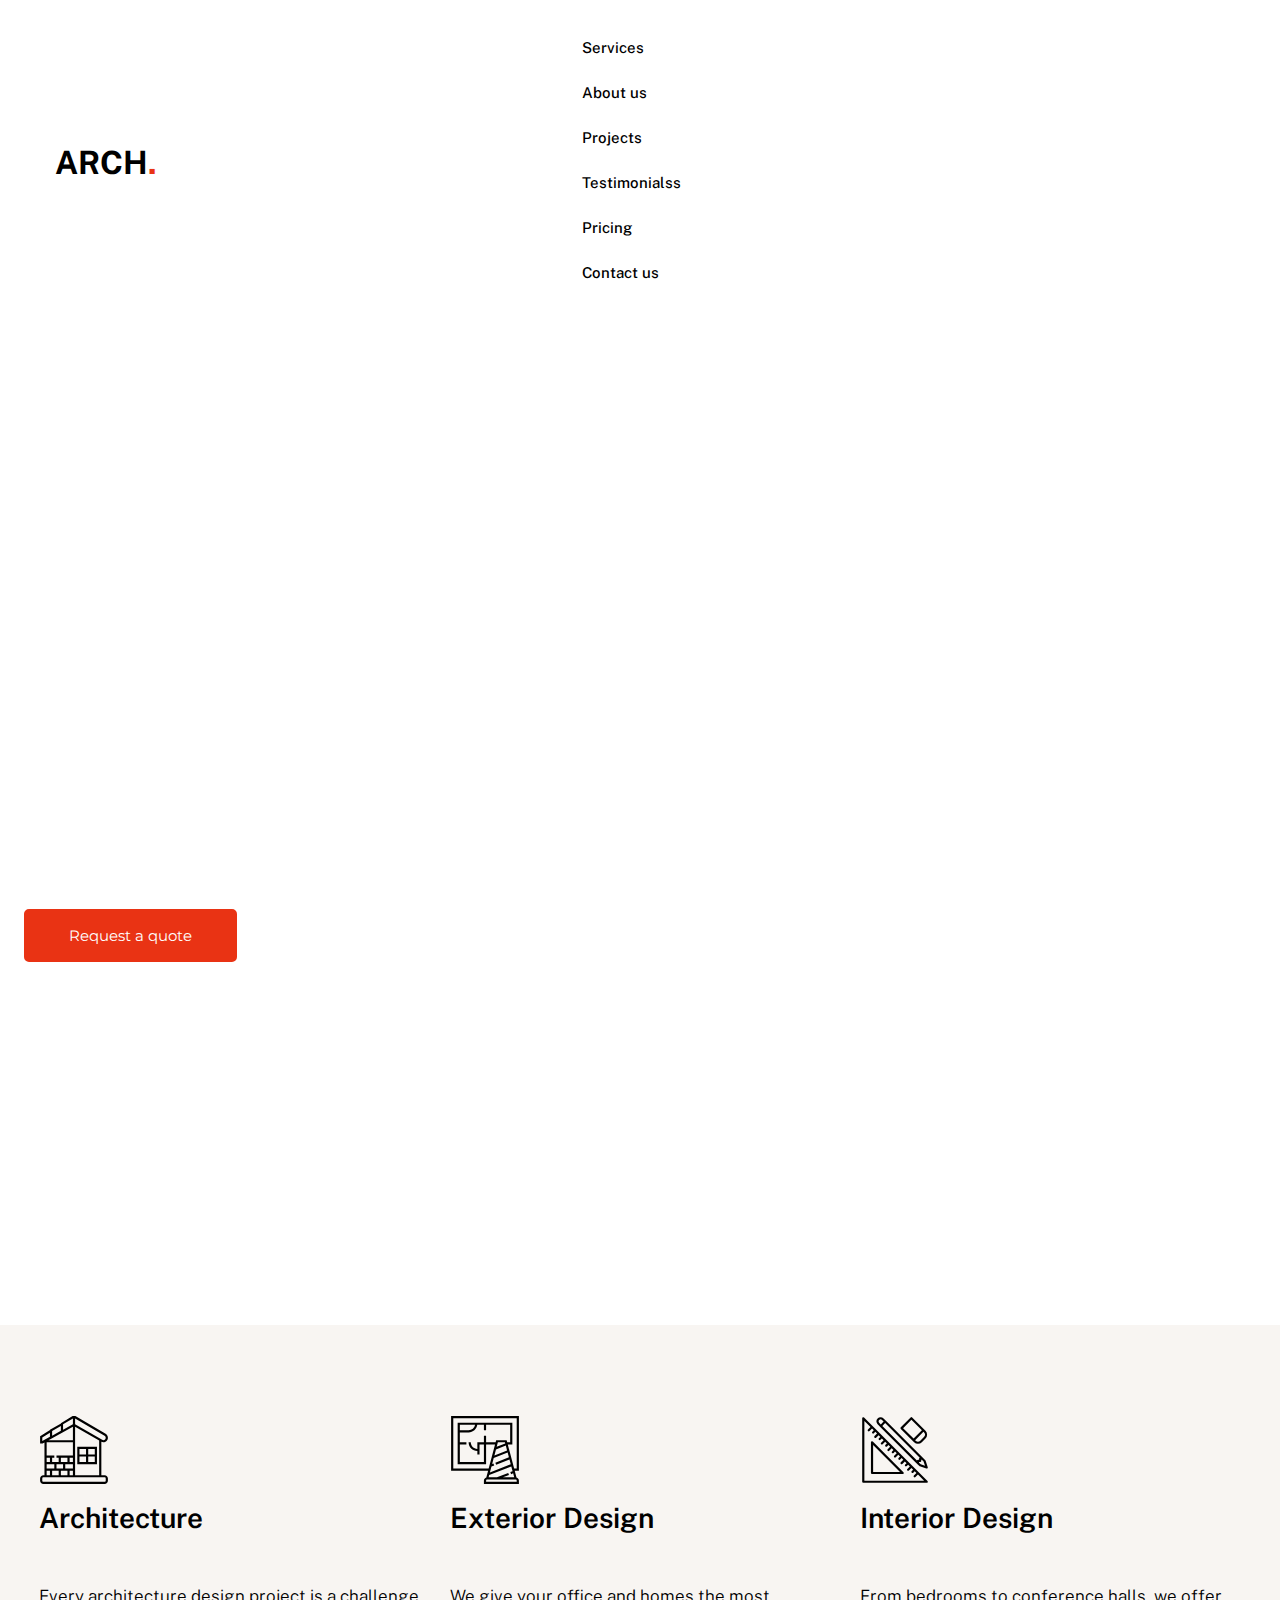
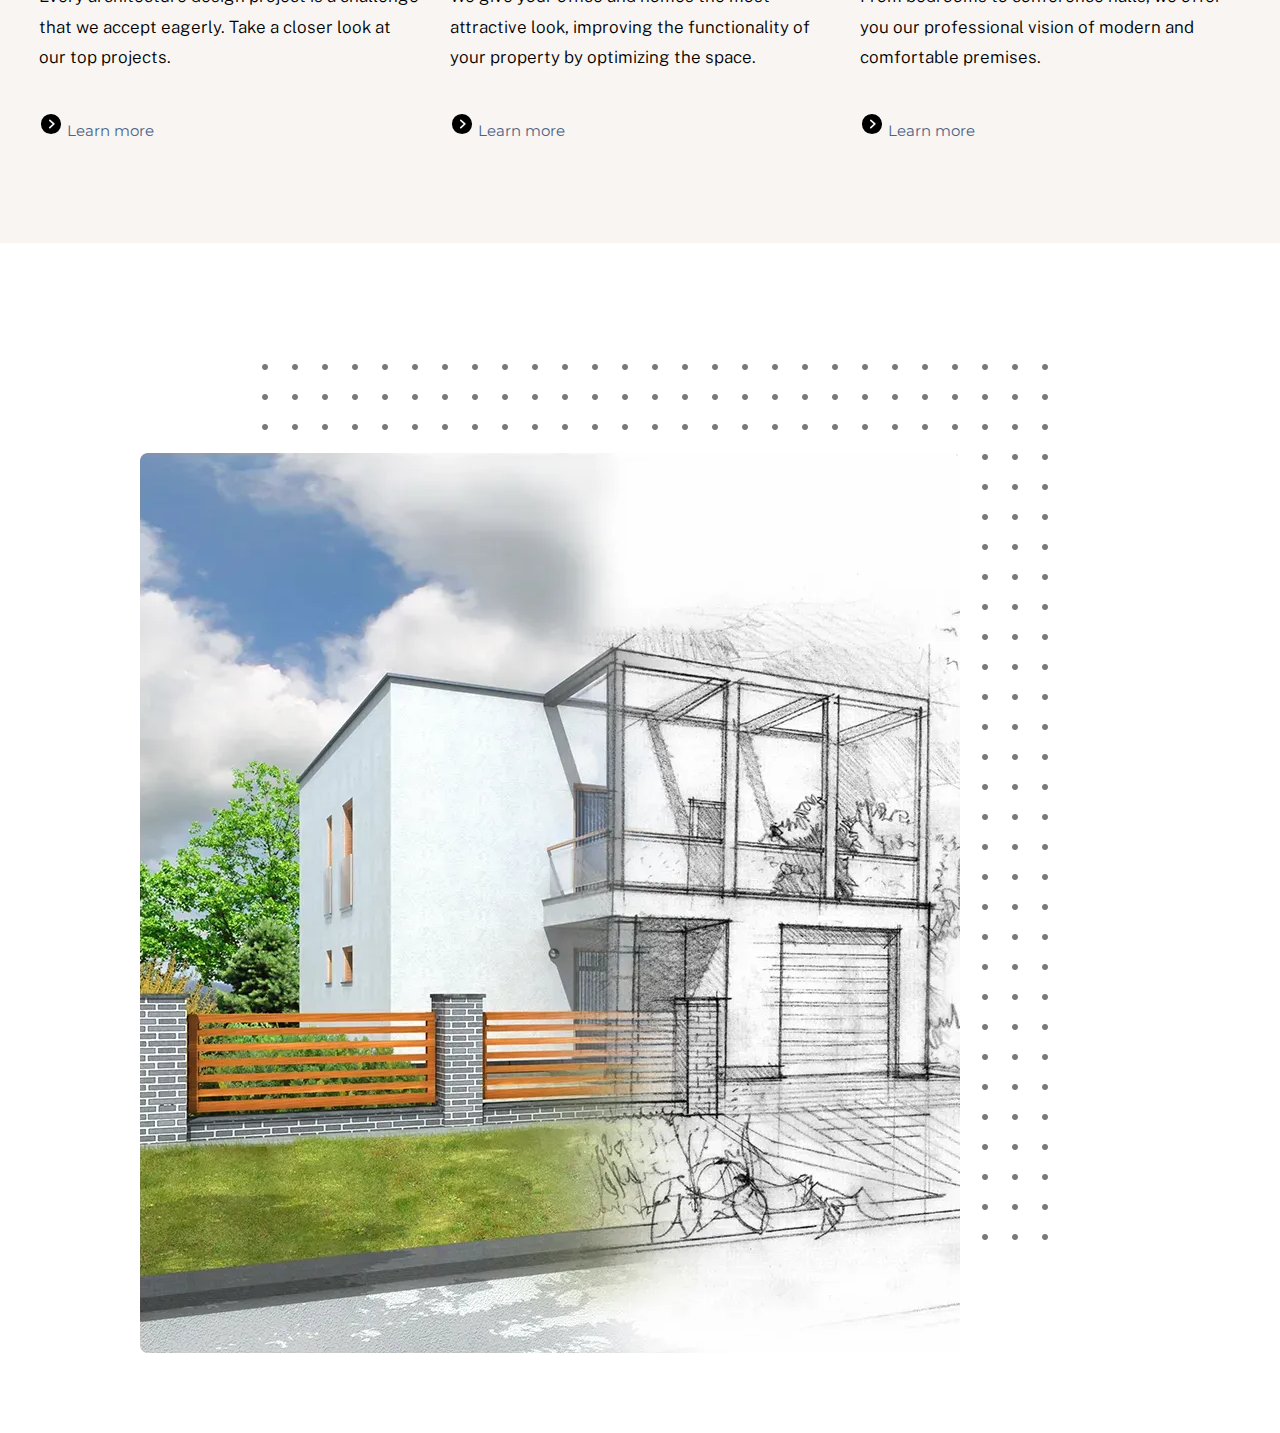
==== arch.html @ fcbd12ac "block whowe are - start" ====
<!DOCTYPE html>
<html lang="en">

<head>
    <meta charset="UTF-8">
    <meta http-equiv="X-UA-Compatible" content="IE=edge">
    <meta name="viewport" content="width=device-width, initial-scale=1.0">
    <title>Architect</title>
    <link rel="icon" type="image/png"
        href="//res2.weblium.site/res/5dcebb6eb2b1b00022337fd8/5dd2d5b74208ed00223f7896_optimized" sizes="16x16">


    <link href=" https://fonts.googleapis.com/css2?family=Public+Sans:ital,wght@0,400;0,700;1,400&display=swap"
        rel="stylesheet">

    <link href="https://fonts.googleapis.com/css2?family=Montserrat:wght@700&display=swap" rel="stylesheet">

    <link rel="stylesheet" href="section-after-banner.css">
    <link rel="stylesheet" href="arch.css">
    <link rel="stylesheet" href="banner-after-menu.css">
    <link rel="stylesheet" href="who-we-are.css">
</head>

<body class="visible">
    <header>
        <div class="block-logo">
            <div class="block-logo-inner">
                <div class="logo-flex">
                    <div class="sec-left-logo">
                        <div class="sec-left-inner">
                            <div class="logo-text-content">
                                <a href="#">
                                    <p>
                                        <span class="logo-text">ARCH</span><span class="red-dot">.</span>
                                    </p>
                                </a>
                            </div>
                        </div>
                    </div>
                    <div class="sec-center-logo">
                        <div class="sec-center-logo-inner">
                            <nav class="menu-header">
                                <ul class="menu-1">
                                    <li class="list-item">
                                        <span class="link-item">
                                            <a href="/#service">Services</a>
                                        </span>
                                    </li>
                                    <li class="list-item">
                                        <span class="link-item">
                                            <a href="/#about-us">About us</a>
                                        </span>
                                    </li>
                                    <li class="list-item">
                                        <span class="link-item">
                                            <a href="/#projects">Projects</a>
                                        </span>
                                    </li>
                                    <li class="list-item">
                                        <span class="link-item">
                                            <a href="/#testimonialss">Testimonialss</a>
                                        </span>
                                    </li>
                                    <li class="list-item">
                                        <span class="link-item">
                                            <a href="/#pricing">Pricing</a>
                                        </span>
                                    </li>
                                    <li class="list-item">
                                        <span class="link-item">
                                            <a href="/#contact us">Contact us</a>
                                        </span>
                                    </li>
                                </ul>
                            </nav>
                        </div>
                    </div>
                    <div class="sec-right-logo">
                        <div class="sec-right-logo-inner">
                            <div class="social-icons">
                                <!-- <a href="www.facebook.com"> -->
                                <img src="img/facebook-icon-red.svg" alt="facebook icon"></img>
                                <!-- </a> -->
                            </div>
                            <div class="social-icons">
                                <!-- <a href="www.instagram.com"> -->
                                <img src="img/instagram-icon-red.svg" alt="instagram icon"></img>
                                <!-- </a> -->
                            </div>
                            <div class="social-icons">
                                <!-- <a href="www.youtube.com"> -->
                                <img src="img/youtube-icon-red.svg" alt="youtube icon"></img>
                                <!-- </a> -->
                            </div>
                        </div>
                    </div>
                </div>
            </div>
        </div>
        <section class="banner-after-menu">
            <div class="cont-section-inner">
                <header class="banner-sec">
                    <div class="grid-banner">
                        <div class="grid-inner">
                            <div class="grid-banner-inner">
                                <div class="content-grid">
                                    <h2 class="info-text">
                                        <span class="text-block">Architecture, Interior & Exterior Design</span>
                                    </h2>
                                    <span class="info-text-subtitle">
                                        A dedicated team of designers and architects are here to implement your
                                        project.
                                    </span>
                                </div>
                            </div>
                            <div class="content-grid">
                                <div class="content-empty"></div>
                            </div>
                        </div>
                    </div>
                    <div class="button-banner">
                        <div class="grid-button-banner">
                            <div class="grid-inner-button">
                                <div class="grid-button-item">
                                    <div class="item-inner-button">
                                        <div class="item-group">
                                            <div class="btns-group-inner">
                                                <a href="#"><button class="button red-but">Request a quote</button></a>
                                                <a href="#"><button class="button tr-white-but">Learn more</button></a>
                                            </div>
                                        </div>
                                    </div>
                                </div>
                            </div>
                        </div>
                    </div>
                </header>
            </div>
        </section>
    </header>
    <!-- <main> -->
    <section class="cont-collection">
        <div class="cont-section-inner-collection">
            <div class="box-section">
                <div class="box-section-3-items">
                    <div class="collection-inner-block">
                        <div class="content-grid">
                            <div class="item-group">
                                <div class="icon-red-small">
                                    <img src="img/house-red.svg" alt="icon red house"></img>
                                </div>
                            </div>
                            <p class="titel-2">
                                <span class="box-title-2">
                                    <span class="text-title-2">
                                        Architecture
                                    </span>
                                </span>
                            </p>
                            <div class="box-red-line">
                                <div class="red-line">
                                </div>
                            </div>
                            <span class="box-subtitle-title-2">
                                <span class="text-subtitle-title-2"> Every architecture design project is a
                                    challenge
                                    that
                                    we accept eagerly. Take a
                                    closer look at our top projects.</span>
                            </span>
                            <div class="group-learn">
                                <div class="btn-group-inner">

                                    <a href="#"><button class="button learn"><span class="arrow"><img
                                                    src="img/arrow-icon-circle.svg"> </span>Learn more</button></a>
                                </div>
                            </div>
                        </div>
                    </div>

                    <div class="collection-inner-block">
                        <div class="content-grid">
                            <div class="item-group">
                                <div class="icon-red-small">
                                    <img src="img/plan.svg" alt="icon plan"></img>
                                </div>
                            </div>
                            <p class="titel-2">
                                <span class="box-title-2">
                                    <span class="text-title-2">
                                        Exterior Design
                                    </span>
                                </span>
                            </p>
                            <div class="box-red-line">
                                <div class="red-line">
                                </div>
                            </div>
                            <span class="box-subtitle-title-2">
                                <span class="text-subtitle-title-2"> We give your office and homes the most
                                    attractive look, improving the functionality of your property by optimizing the
                                    space. </span>
                            </span>
                            <div class="group-learn">
                                <div class="btn-group-inner">
                                    <a href="#"><button class="button learn"><span class="arrow"><img
                                                    src="img/arrow-icon-circle.svg"> </span>Learn more</button></a>
                                </div>
                            </div>
                        </div>
                    </div>

                    <div class="collection-inner-block-end">
                        <div class="content-grid">
                            <div class="item-group">
                                <div class="icon-red-small">
                                    <img src="img/ruler.svg" alt="icon ruler"></img>
                                </div>
                            </div>
                            <p class="titel-2">
                                <span class="box-title-2">
                                    <span class="text-title-2">
                                        Interior Design
                                    </span>
                                </span>
                            </p>
                            <div class="box-red-line">
                                <div class="red-line">
                                </div>
                            </div>
                            <span class="box-subtitle-title-2">
                                <span class="text-subtitle-title-2"> From bedrooms to conference halls, we offer you
                                    our professional vision of modern and comfortable premises. </span>
                            </span>
                            <div class="group-learn">
                                <div class="btn-group-inner">
                                    <a href="#"><button class="button learn"><span class="arrow"><img
                                                    src="img/arrow-icon-circle.svg"> </span>Learn more</button></a>
                                </div>
                            </div>
                        </div>
                    </div>
                </div>
            </div>
        </div>
    </section>
    <section class="who-we-are">
        <div class="section-who-inner">
            <div class="who-content">
                <div class="box-who">
                    <div class="box-who-inner">
                        <div class="item-who-top">
                            <div class="box-who-top">
                                <div class="picture-who">
                                    <img class="inner-pic-who" src="img/who-we.webp">
                                </div>
                            </div>
                        </div>
                        <div class="item-who-middle">

                        </div>
                
                    </div>
                </div>
            </div>
        </div>
    </section>

    <!-- </main> -->
    <footer>

    </footer>
</body>

</html>
---- section-after-banner.css ----
.cont-collection {
    background-color: rgb(248, 245, 242);
    display: block;
    /* font-weight: 300px;
    min-width: 320px; */
    padding: 90px 0;
    justify-content: center;
}

.cont-section-inner-collection {
    box-sizing:border-box;
    display: flex;
    flex-wrap: wrap;
    font-weight: 300;
    padding: 0 24px;
    width: 100%;
    justify-content: center;
}

.box-section {
    display: block;
}

.box-section-3-items {
    display: flex;
    flex-wrap: nowrap;
    justify-content: center;
    flex-direction: row;
}

@media (max-width:990px) {
    .box-section-3-items {
        display: flex;
        flex-wrap: wrap;
        justify-content: center;
    }

    .collection-inner-block-end {
        display: flex;
        flex-wrap: wrap;
        padding: 0 15px;
        margin-top: 30px;
        font-weight: 300;
        justify-content: center;
        position: relative;
        flex-basis: 50%;
        max-width: 50%;
    }
    .collection-inner-block {
        display: flex;
        padding: 0 15px;
        font-weight: 300;
        justify-content: center;
        position: relative;
        flex-basis: 50%;
        max-width: 50%;
    }
}

.collection-inner-block-end {
    display: flex;
    flex-wrap: wrap;
    padding: 0 15px;
    font-weight: 300;
    justify-content: center;
    position: relative;
    flex-basis: 50%;
    max-width: 50%;
}

.collection-inner-block {
    display: flex;
    padding: 0 15px;
    font-weight: 300;
    justify-content: left;
    position: relative;
    flex-basis: 50%;
    max-width: 50%;
}

.grid-collection {
    display: flex;
    flex-wrap: wrap;
    font-weight: 300;
    justify-content: center;
    margin: 0 -15px;
}

/* .grid-collection-inner {
    display: flex;
    flex-basis: 100%;
    margin: 0 15px;
    text-align: left;
    justify-content: center;
} */

.icon-red-small img {
    height: 70px;
    width: 70px;
}

.titel-2 p {
    display: block;
    font-family: Public Sans, sans-serif;
    font-size: 28px;
    font-stretch: 100%;
    font-weight: 600;
    margin-top: 20px;
    text-align: left;
}

span.box-title-2 {
    display: block;
    font-size: 28px;
    font-stretch: 100%;
    /* font-weight: 600; */
    text-align: left;
    color: #000;
}

span.text-title-2 {
    font-family: Public Sans, sans-serif;
    font-size: 28px;
    font-stretch: 100%;
    font-weight: 600;
    text-align: left;
    color: #000;
}

.box-red-line {
    display: flex;
    font-size: 17px;
    justify-content: flex-start;
    padding: 15px 0;
    text-align: left;
}

.red-line {
    content: "";
    color: #e93314;
    display: block;
    font-weight: 300;
    height: 2px;
    width: 16%;
    text-align: left;
}

span.box-subtitle-title-2 p {
    display: block;
    font-weight: thin;
}

span.text-subtitle-title-2 {
    color: #000;
    font-family: Public Sans, sans-serif;
    font-size: 17px;
    font-stretch: 100%;
    font-weight: thin;
    letter-spacing: normal;
    text-align: left;
    line-height: 30.6px;
}

/* .item-inner-btn-learn {
    display: flex;
    flex-basis: 100%;
    flex-direction: column;
    text-align: left;
} */

.group-learn {
    display: flex;
    justify-content: flex-start;
    text-align: left;
    margin-top: 26.25px;
}

.btns-group-inner {
    display: block;
    margin: -10px;
    text-align: left;
    font-weight: 300;
    margin: -10px;
    align-items: left;
}

.button {
    color: #fff;
    cursor: pointer;
    display: inline-block;
    font-family: Montserrat, sans-serif;
    font-size: 15.4px;
    font-stretch: 100%;
    margin: 10px;
    padding: 14px 43px;
    text-align: center;
    height: 53.6px;
    border: 2px solid #fff;
    border-radius: 5px;
    /* outline: none; */
}

button.learn {
    background-color: transparent;
    text-align: center;
    color: #4c6386;
    margin: 0;
    border: 0;
    padding: 0;
}

span.arrow img {
    color: #4c6386;
    height: 24px;
    width: 24px;
}
---- arch.css ----
body{
    display: block;
    margin: 0px;
    line-height: 1;
}
.block-logo-inner {
    box-sizing: border-box;
    display: block;
    font-size: 16px;
    font-weight: normal;
    max-width: 1200px;
    padding: 30px 40px;
    position: relative;
}

.logo-flex {
    box-sizing: border-box;
    display: flex;
    font-size: 16px;
    font-weight: normal;
    flex-direction: row;
    padding: 0 -15px;
    justify-content: space-between;
}

.sec-left-logo {
    box-sizing: border-box;
    display: flex;
    font-size: 16px;
    margin: 0 15px;
}

.sec-left-inner {
    box-sizing: border-box;
    align-items: center;
    display: flex;
    flex-wrap: wrap;
    justify-content: flex-start;
    margin: -5px -10px 0;
}

.logo-text-content {
    display: flex;
    flex-direction: column;
    justify-content: flex-start;
    margin: 5px 10px 0;
}

.logo-text-content a {
    text-decoration: none;
}

span.logo-text {
    color: black;
    text-decoration: none;
    font-family: "Public Sans", sans-serif;
    font-size: 32px;
    font-weight: bold;
}

span.red-dot {
    color: #e93314;
    font-family: "Public Sans", sans-serif;
    font-size: 32px;
    font-weight: bold;
}

.sec-center-logo {
    box-sizing: border-box;
    align-items: center;
    display: flex;
    flex-wrap: wrap;
    justify-content: flex-start;
    margin: -5px -10px 0;
}

.sec-center-logo-inner {
    align-items: center;
    display: flex;
    flex-wrap: wrap;
    font-size: 16px;
    font-weight: normal;
    justify-content: center;
    margin: -5px -10px 0;

}

.menu-header {
    box-sizing: border-box;
    display: flex;
    margin: 5px 10px 0;
    position: relative;
    font-stretch: 100%;
}

ul {
    list-style-type: none;
    margin-block-start: 0;
    margin-block-end: 0;
    margin-inline-start: 0px;
    margin-inline-end: 0px;
    padding-inline-start: 0px;
}

.menu-1 ul {
    align-items: flex-start;
    display: flex;
    flex-direction: row;
    flex-wrap: wrap;
    justify-content: flex-start;
    margin: -15px -20px;
    position: static;
    font-stretch: 100%;

}

.list-item li {
    align-items: center;
    box-sizing: border-box;
    display: list-item;
    font-family: "Public Sans", sans-serif;
    font-size: 15px;
    font-stretch: 100%;
    font-weight: 300;
    margin: 15px 20px;
    position: relative;
    text-align: left;
}

span.link-item {
    color: black;
    display: flex;
    font-family: "Public Sans", sans-serif;
    font-size: 15px;
    font-stretch: 100%;
    font-weight: 300;
    justify-content: flex-start;
    padding: 15px 20px;
    position: relative;
    text-align: left;
}

.list-item a {
    color: #000;
    cursor: pointer;
    /* display: block; */
    font-family: "Public Sans", sans-serif;
    font-size: 15px;
    font-stretch: 100%;
    font-weight: 500;
    justify-content: flex-start;
    max-width: 100%;
    text-align: left;
    text-decoration: none;
}

.sec-right-logo {
    box-sizing: border-box;
    display: flex;
    font-weight: normal;
    margin: 0 15px;
}

.sec-right-logo-inner {
    align-items: center;
    display: flex;
    flex-wrap: wrap;
    justify-content: flex-end;
    margin: -5px -10px 0;
}

.social-icons{
    display: flex;
    margin:  5px 10px 0;
    font-weight: normal;
}
img.social-icons{
    height: 25px;
    width: 25px;
}
---- banner-after-menu.css ----
.banner-after-menu {
    box-sizing: border-box;
    display: flex;
    font-family: "Public Sans", sans-serif;
    font-size: 17px;
    font-weight: 300;
    padding: 250px 0;
    /* background-position: 0 0;
    background-repeat: no-repeat;
    background-size: 100% auto; */
    background-image: url("//res2.weblium.site/res/5dcebb6eb2b1b00022337fd8/5dd28d0a4208ed00223e2b67_optimized_1920.webp");
    /* linear-gradient( top,rgba(0, 0, 0,0.5), rgba(0, 0, 0, 0.5)) */
}

.cont-section-inner {
    box-sizing: border-box;
    display: block;
    font-weight: 300;
    max-width: 1200px;
    /* margin: 0 15px; !!! */
    padding: 0 24px;
    height: 500px;
    width: 100%;
}

.banner-sec {
    display: block;
    font-weight: 300;
}

.grid-banner {
    display: flex;
}

.grid-inner {
    display: flex;
    flex-wrap: wrap;
    margin: 0 -15px;
}

.grid-banner-inner {
    display: flex;
    flex-basis: 75%;
    max-width: 75%;
    margin: 0 15px;
}

.content-grid {
    display: flex;
    flex-basis: 100%;
    flex-direction: column;
    justify-content: flex-start;
    max-width: 100%;
    text-align: left;
}

.info-text h2 {
    box-sizing: border-box;
    display: block;
    position: relative;
    text-align: left;
    font-size: 75px;
}

span.text-block {
    color: #fff;
    display: block;
    font-family: "Public Sans", sans-serif;
    font-size: 90px;
    letter-spacing: -1.5px;
    line-height: 99px;
    font-weight: normal;
    position: relative;
    text-align: left;
}

span.info-text-subtitle {
    margin-top: 15px;
    color: #fff;
    display: block;
    font-family: Public Sans, sans-serif;
    font-weight: normal;
    font-size: 19px;
    text-align: left;
    line-height: 28.5px;
}

.grid-empty {
    display: flex;
    flex-basis: 25%;
    max-width: 25%;
    margin: 0 15px;
}

.button-banner {
    display: block;
    font-weight: 300;
    margin-top: 50px;
}

.grid-button-banner {
    display: flex;
    font-weight: 300;
    justify-content: left;
}

.grid-inner-button {
    display: flex;
    flex-wrap: wrap;
    font-weight: 300;
    margin: 0 -15px;

}

.grid-button-item {
    display: flex;
    padding: 0 15px;
}

.item-inner-button {
    display: flex;
    flex-basis: 100%;
    flex-direction: column;
    text-align: left;
}

.item-group {
    display: flex;
    justify-content: flex-start;
    text-align: left;
}

.btns-group-inner {
    display: block;
    margin: -10px;
    text-align: left;
    font-weight: 300;
    margin: -10px;
    align-items: left;
}

.button {
    color: #fff;
    cursor: pointer;
    display: inline-block;
    font-family: Montserrat, sans-serif;
    font-size: 15.4px;
    font-stretch: 100%;
    margin: 10px;
    padding: 14px 43px;
    text-align: center;
    height: 53.6px;
    border: 2px solid #fff;
    border-radius: 5px;
    /* outline: none; */
}

button.red-but {
    background-color: #e93314;
    border-color: #e93314;
}

.tr-white-but {
    background-color: transparent;
}
---- who-we-are.css ----
.who-we-are {
    box-sizing: border-box;
    display: block;
    padding: 90px 0 50px;
    height: auto;
}

.section-who-inner {
    box-sizing: border-box;
    display: block;
    font-weight: 300;
    max-width: 1200px;
    padding: 0 24px;
}

.who-content {
    box-sizing: border-box;
    display: block;
    font-weight: 300;
}

.box-who {
    box-sizing: border-box;
    display: flex;
    justify-content: center;
}

.box-who-inner {
    display: flex;
    flex-wrap: wrap;
    line-height: 30.6px;
    margin: 0 -15px;
}

.item-who-top {
    box-sizing: border-box;
    display: flex;
    flex-basis: 100%;
    padding: 0 15px;
}

.box-who-top {
    display: flex;
    flex-basis: 100%;
    flex-direction: column;
    justify-content: flex-start;
    max-width: 100%;
    text-align: left;
}

.picture-who {
    border-bottom-left-radius: 5px;
    border-bottom-right-radius: 5px;
    border-top-left-radius: 5px;
    border-top-right-radius: 5px;
    box-sizing: border-box;
    display: block;
    text-align: left;
}

.inner-pic-who img {
object-fit: cover;
background-color: transparent;
}
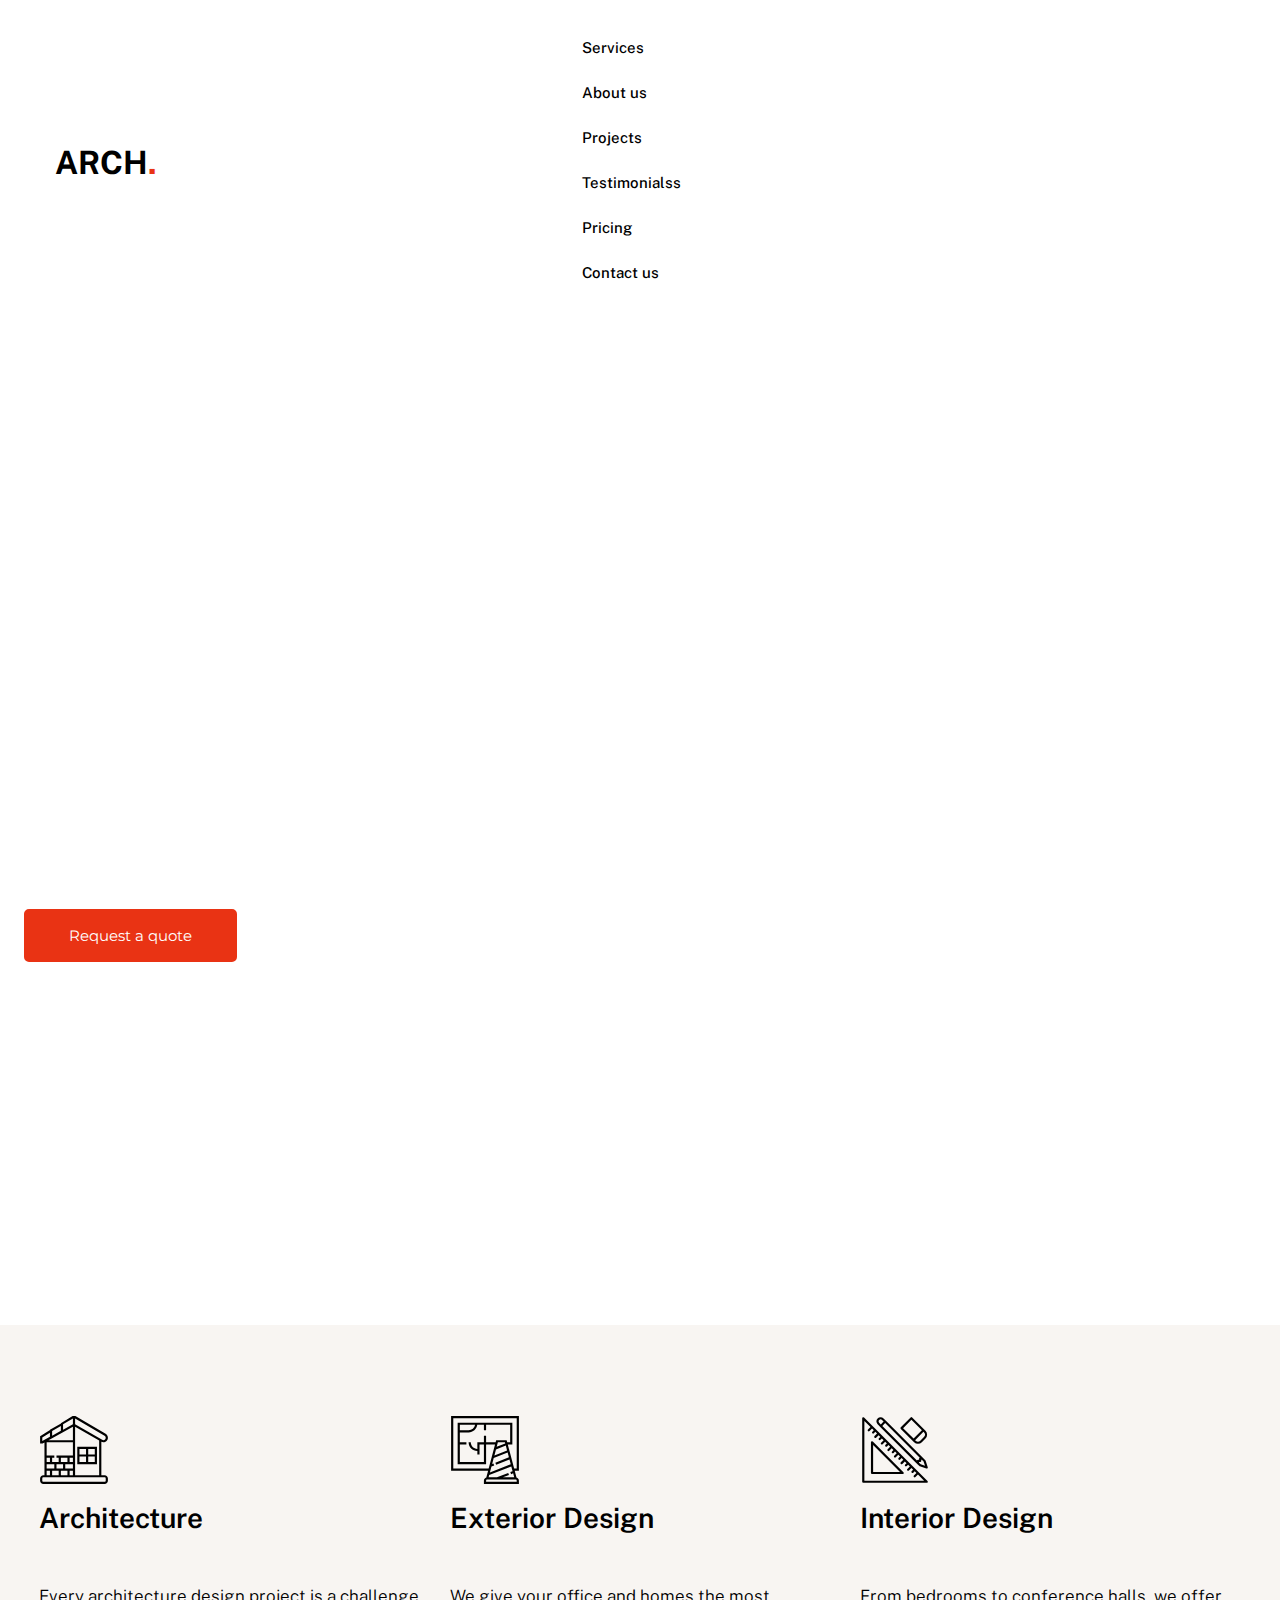
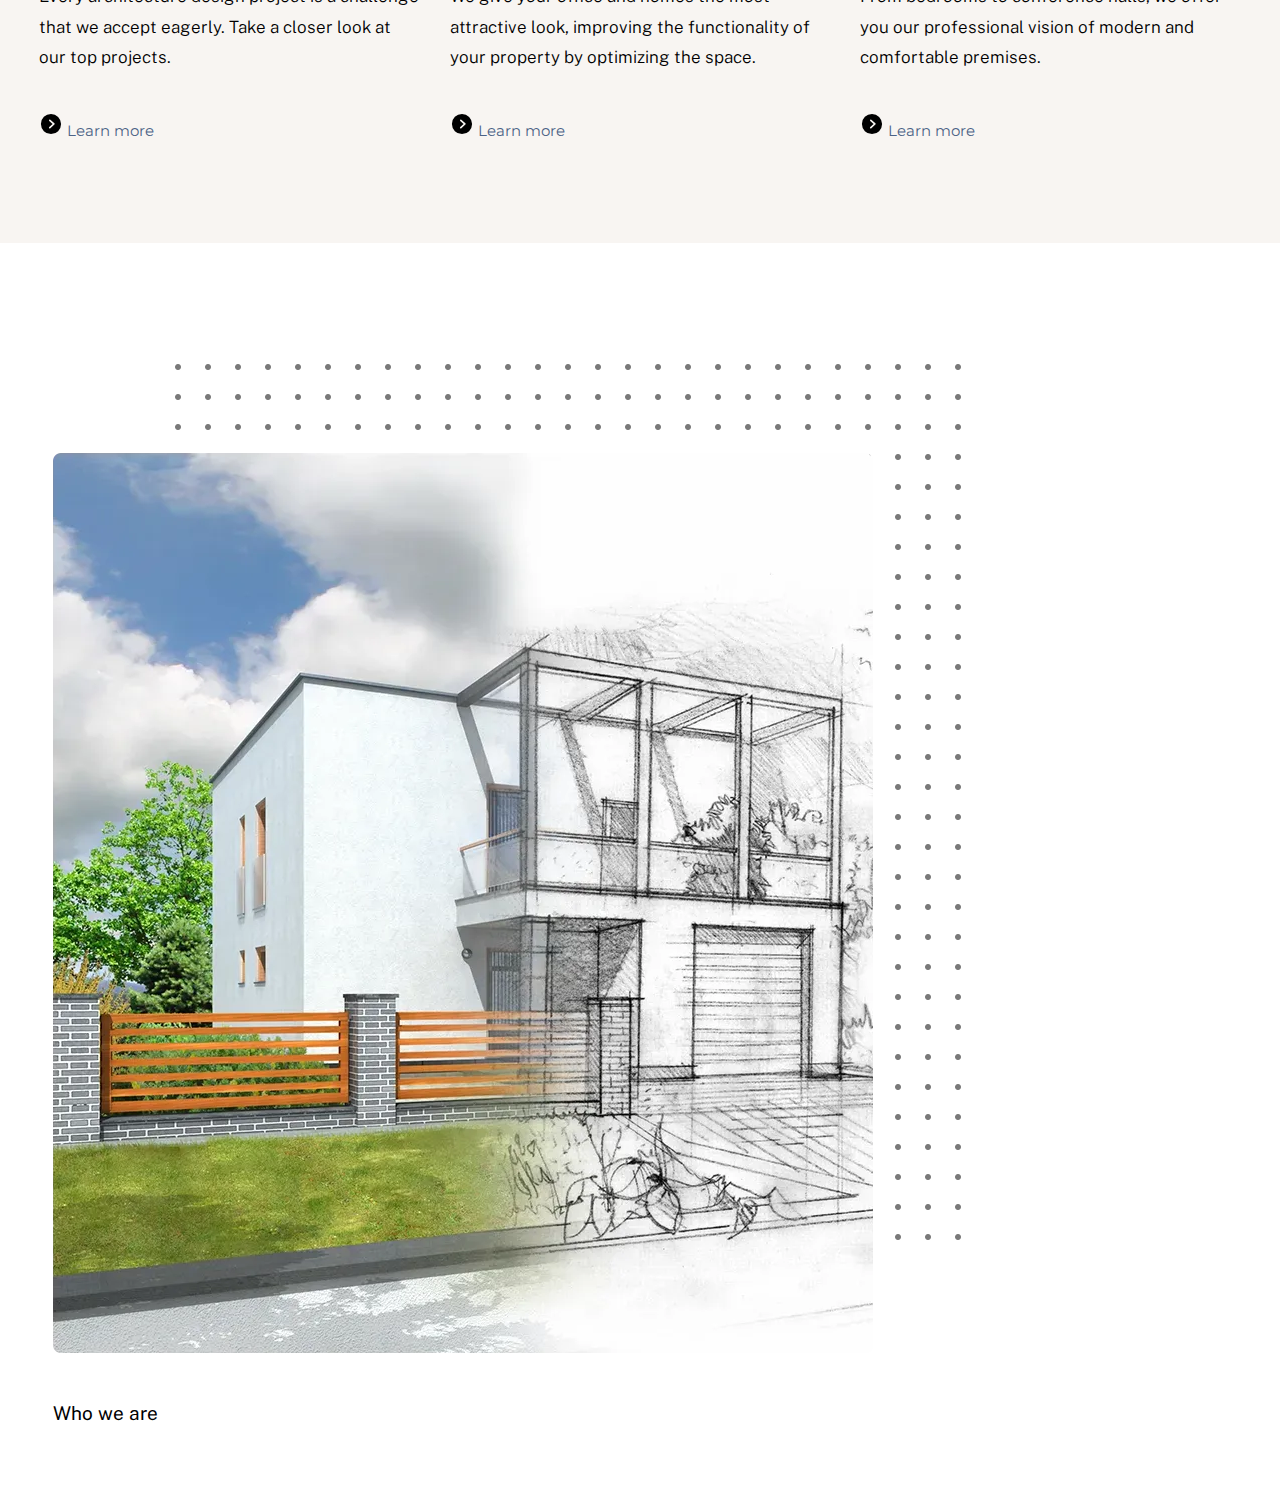
==== commit 691c0954: "+++" ====
--- a/arch.html
+++ b/arch.html
@@ -257,9 +257,14 @@
                             </div>
                         </div>
                         <div class="item-who-middle">
-
-                        </div>
-                
+                            <div class="box-who-middle">
+                                <p class="before-sub">
+                                    <span class="box-before-sub">
+                                        <span class="just-text">Who we are</span>
+                                    </span>
+                                </p>
+                            </div>
+                        </div>
                     </div>
                 </div>
             </div>
--- a/section-after-banner.css
+++ b/section-after-banner.css
@@ -33,6 +33,7 @@
         display: flex;
         flex-wrap: wrap;
         justify-content: center;
+        
     }
 
     .collection-inner-block-end {
--- a/arch.css
+++ b/arch.css
@@ -1,8 +1,9 @@
-body{
+body {
     display: block;
     margin: 0px;
     line-height: 1;
 }
+
 .block-logo-inner {
     box-sizing: border-box;
     display: block;
@@ -169,12 +170,22 @@
     margin: -5px -10px 0;
 }
 
-.social-icons{
+.social-icons {
     display: flex;
-    margin:  5px 10px 0;
+    margin: 5px 10px 0;
     font-weight: normal;
 }
-img.social-icons{
+
+img.social-icons {
     height: 25px;
     width: 25px;
-}+}
+
+/* .wrapper {
+    box-sizing: border-box;
+    display: block;
+    overflow-wrap: break-word;
+    overflow-x: hidden;
+    overflow-y: hidden;
+    position: absolute;
+} */--- a/who-we-are.css
+++ b/who-we-are.css
@@ -25,6 +25,14 @@
     justify-content: center;
 }
 
+@media (max-width: 990px) {
+    .box-who {
+        display: flex;
+        flex-wrap: wrap;
+        justify-content: center;
+    }
+}
+
 .box-who-inner {
     display: flex;
     flex-wrap: wrap;
@@ -44,21 +52,70 @@
     flex-basis: 100%;
     flex-direction: column;
     justify-content: flex-start;
-    max-width: 100%;
     text-align: left;
 }
 
 .picture-who {
-    border-bottom-left-radius: 5px;
-    border-bottom-right-radius: 5px;
-    border-top-left-radius: 5px;
-    border-top-right-radius: 5px;
+
     box-sizing: border-box;
     display: block;
     text-align: left;
 }
 
-.inner-pic-who img {
-object-fit: cover;
-background-color: transparent;
+img.inner-pic-who  {
+    box-sizing: border-box;
+    height: auto;
+    width: auto;
+
+    /* display: block; */
+    background-color: transparent;
+}
+
+.item-who-middle {
+    box-sizing: border-box;
+    display: flex;
+    flex-basis: 100%;
+    padding: 0 15px;
+}
+
+@media (max-width: 767px) {
+    .item-who-middle {
+        margin-top: 50px;
+    }
+}
+
+.box-who-middle {
+    display: flex;
+    flex-basis: 100%;
+    flex-direction: column;
+    justify-content: center;
+    max-width: 100%;
+    text-align: left;
+    padding: 0 20px;
+}
+
+p.before-sub {
+    display: block;
+    text-align: left;
+    position: relative;
+}
+span.box-before-sub{
+    display: block;
+    font-family: "Public Sans", sans-serif;
+    font-size: 19px;
+    letter-spacing: normal;
+    line-height: 28.5px;
+    font-weight: 400;
+    text-align: left;
+}
+
+span.just-text{
+    color: #000;
+    display: block;
+    font-family: "Public Sans", sans-serif;
+    font-size: 19px;
+    letter-spacing: normal;
+    line-height: 28.5px;
+    font-weight: 400;
+    text-align: left;
 }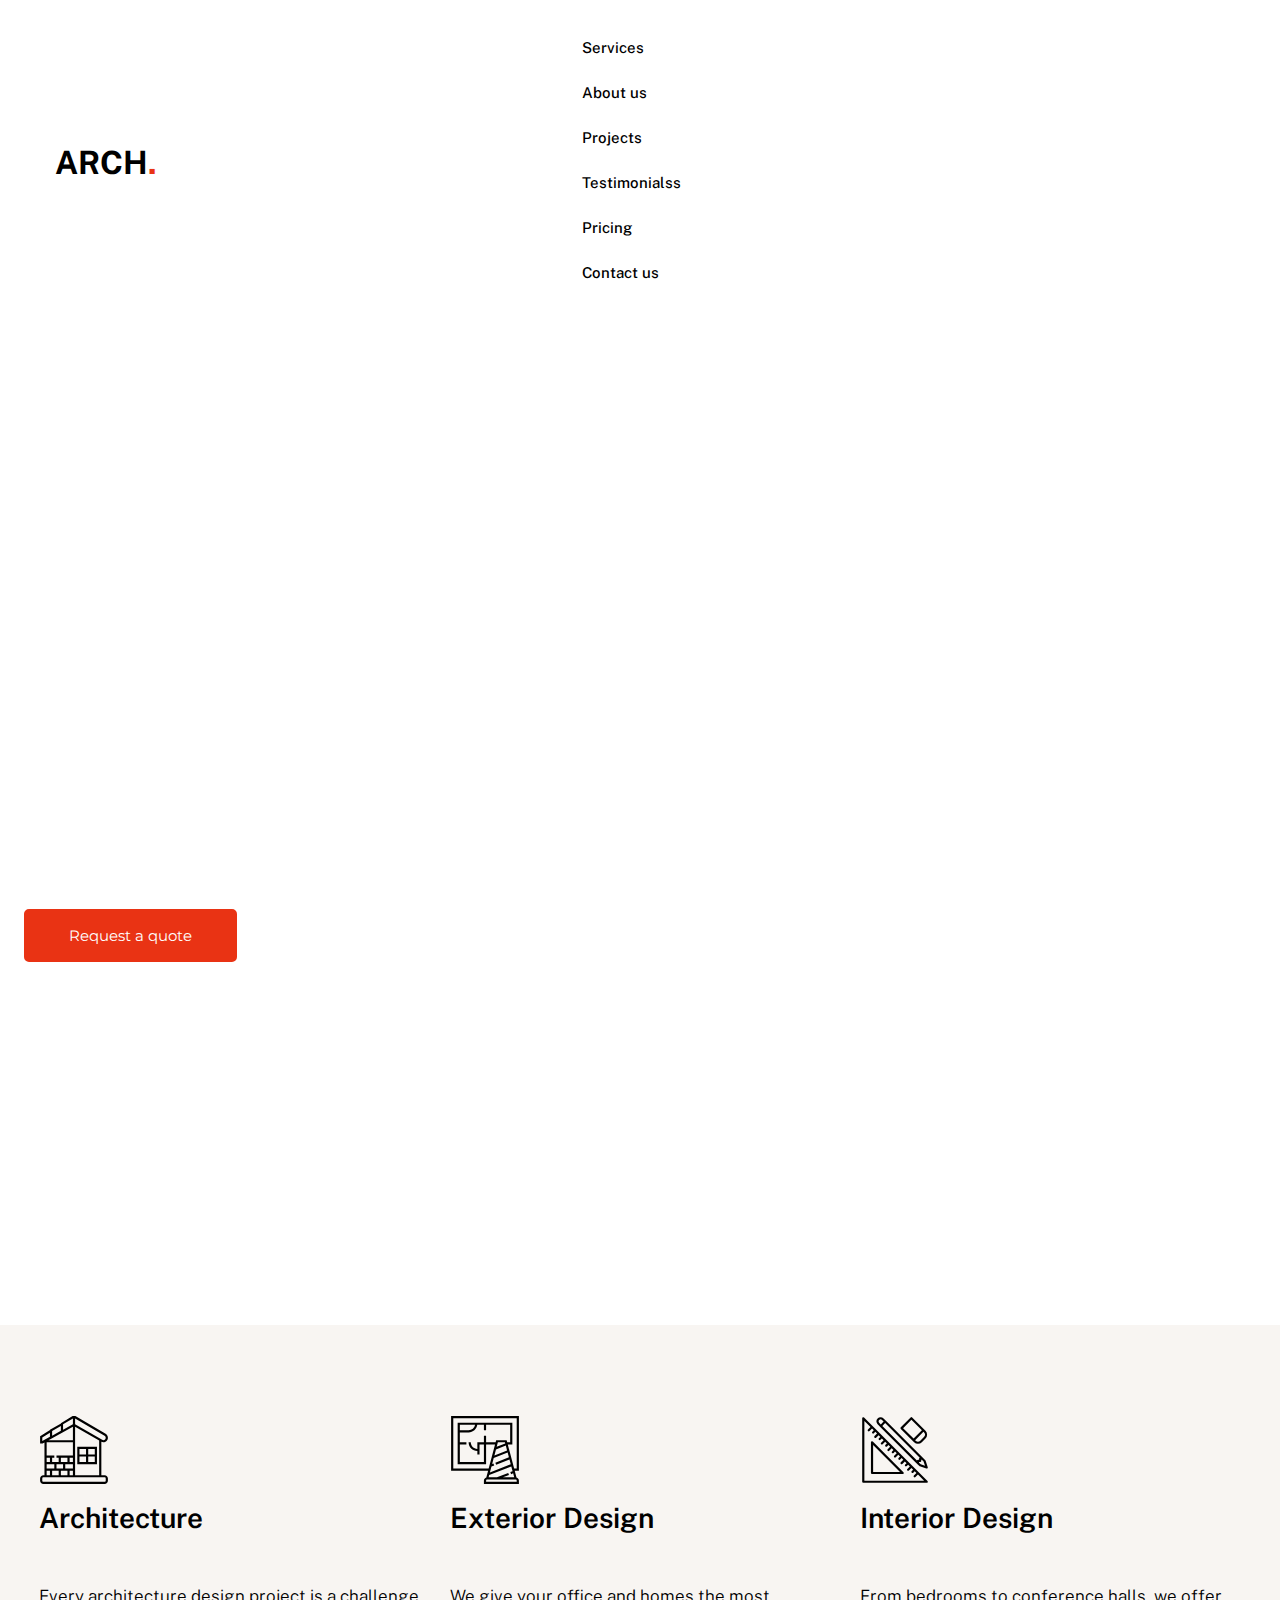
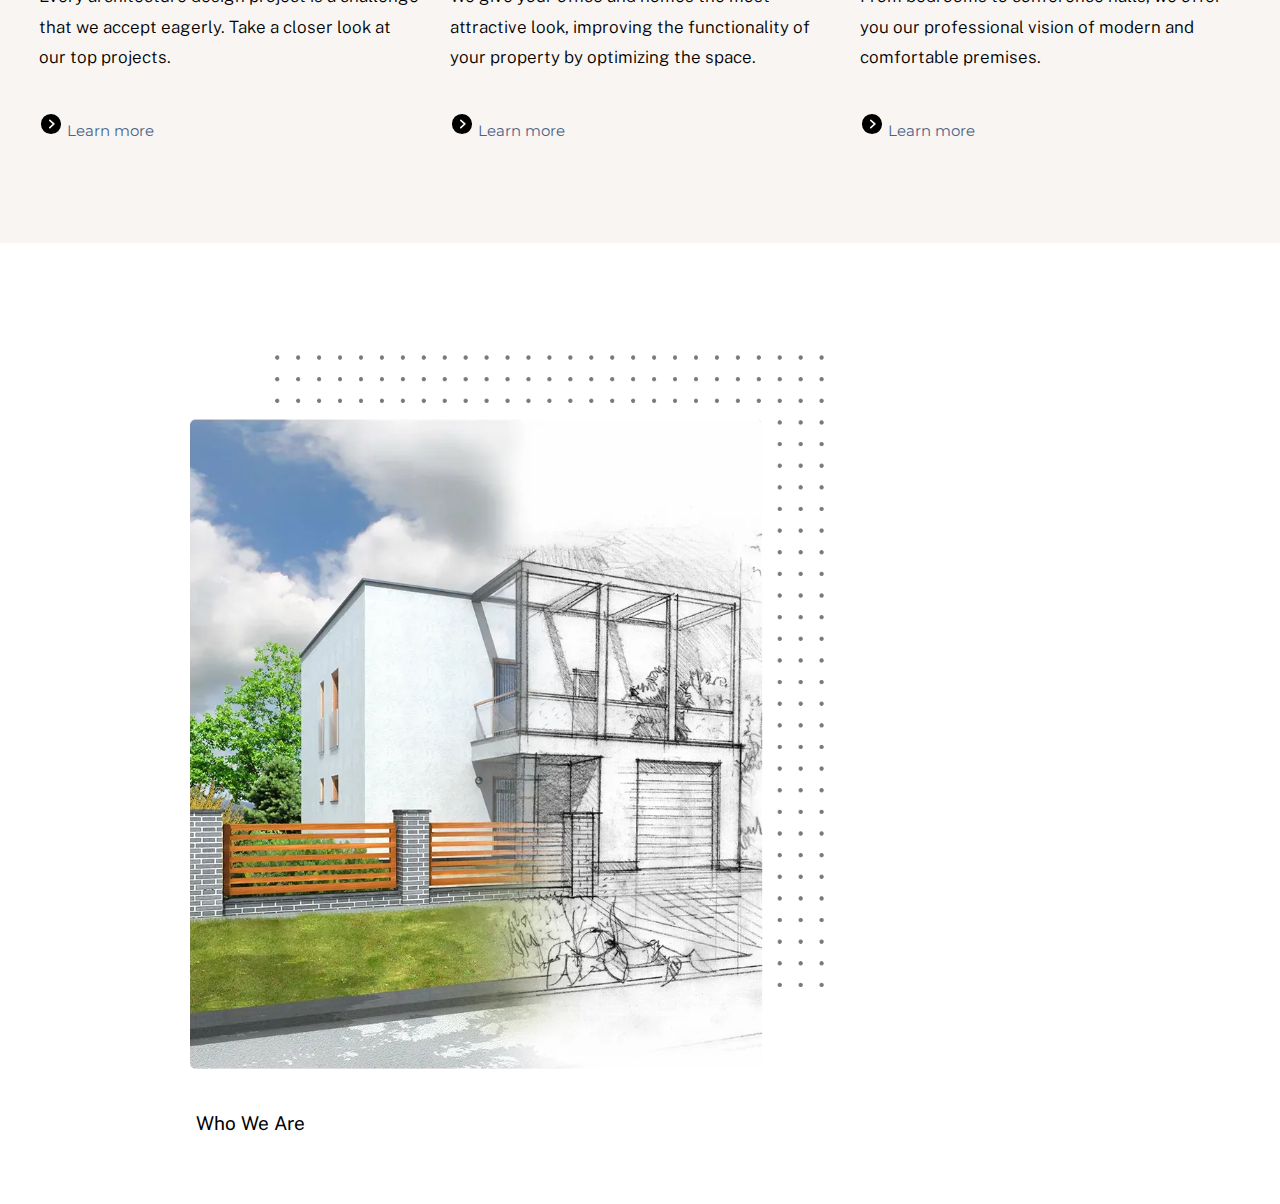
==== commit 419ed1d4: "media for pic-who" ====
--- a/arch.html
+++ b/arch.html
@@ -252,7 +252,9 @@
                         <div class="item-who-top">
                             <div class="box-who-top">
                                 <div class="picture-who">
-                                    <img class="inner-pic-who" src="img/who-we.webp">
+                                    <picture class="pic-who">
+                                        <img class="inner-pic-who" src="img/who-we.webp">
+                                    </picture>
                                 </div>
                             </div>
                         </div>
@@ -260,7 +262,7 @@
                             <div class="box-who-middle">
                                 <p class="before-sub">
                                     <span class="box-before-sub">
-                                        <span class="just-text">Who we are</span>
+                                        <span class="just-text">Who We Are</span>
                                     </span>
                                 </p>
                             </div>
--- a/section-after-banner.css
+++ b/section-after-banner.css
@@ -1,8 +1,6 @@
 .cont-collection {
     background-color: rgb(248, 245, 242);
     display: block;
-    /* font-weight: 300px;
-    min-width: 320px; */
     padding: 90px 0;
     justify-content: center;
 }
@@ -87,14 +85,6 @@
     margin: 0 -15px;
 }
 
-/* .grid-collection-inner {
-    display: flex;
-    flex-basis: 100%;
-    margin: 0 15px;
-    text-align: left;
-    justify-content: center;
-} */
-
 .icon-red-small img {
     height: 70px;
     width: 70px;
@@ -161,13 +151,6 @@
     text-align: left;
     line-height: 30.6px;
 }
-
-/* .item-inner-btn-learn {
-    display: flex;
-    flex-basis: 100%;
-    flex-direction: column;
-    text-align: left;
-} */
 
 .group-learn {
     display: flex;
--- a/who-we-are.css
+++ b/who-we-are.css
@@ -1,8 +1,11 @@
 .who-we-are {
     box-sizing: border-box;
+    /* display: block;
+    padding: 90px 0 50px;
+    height: auto; */
     display: block;
-    padding: 90px 0 50px;
-    height: auto;
+    padding: 90px 0 50px;;
+    justify-content: center;
 }
 
 .section-who-inner {
@@ -14,9 +17,9 @@
 }
 
 .who-content {
-    box-sizing: border-box;
+    /* box-sizing: border-box; */
     display: block;
-    font-weight: 300;
+    /* font-weight: 300; */
 }
 
 .box-who {
@@ -28,7 +31,7 @@
 @media (max-width: 990px) {
     .box-who {
         display: flex;
-        flex-wrap: wrap;
+        /* flex-wrap: wrap; */
         justify-content: center;
     }
 }
@@ -56,18 +59,22 @@
 }
 
 .picture-who {
-
     box-sizing: border-box;
     display: block;
     text-align: left;
 }
+.pic-who{
+    display:block;
+    max-width: 100%;
+    position: relative;
+    text-align: left;
+}
 
-img.inner-pic-who  {
+img.inner-pic-who {
     box-sizing: border-box;
-    height: auto;
-    width: auto;
-
-    /* display: block; */
+    height: 750px;
+    width: 670px;
+    text-align: left;
     background-color: transparent;
 }
 
@@ -81,6 +88,23 @@
 @media (max-width: 767px) {
     .item-who-middle {
         margin-top: 50px;
+    }
+    img.inner-pic-who {
+        box-sizing: border-box;
+        height: 550px;
+        width: 470px;
+        text-align: left;
+        background-color: transparent;
+    }
+}
+
+@media (max-width: 470px) {
+    img.inner-pic-who {
+        box-sizing: border-box;
+        height: 300px;
+        width: 350px;
+        text-align: left;
+        background-color: transparent;
     }
 }
 
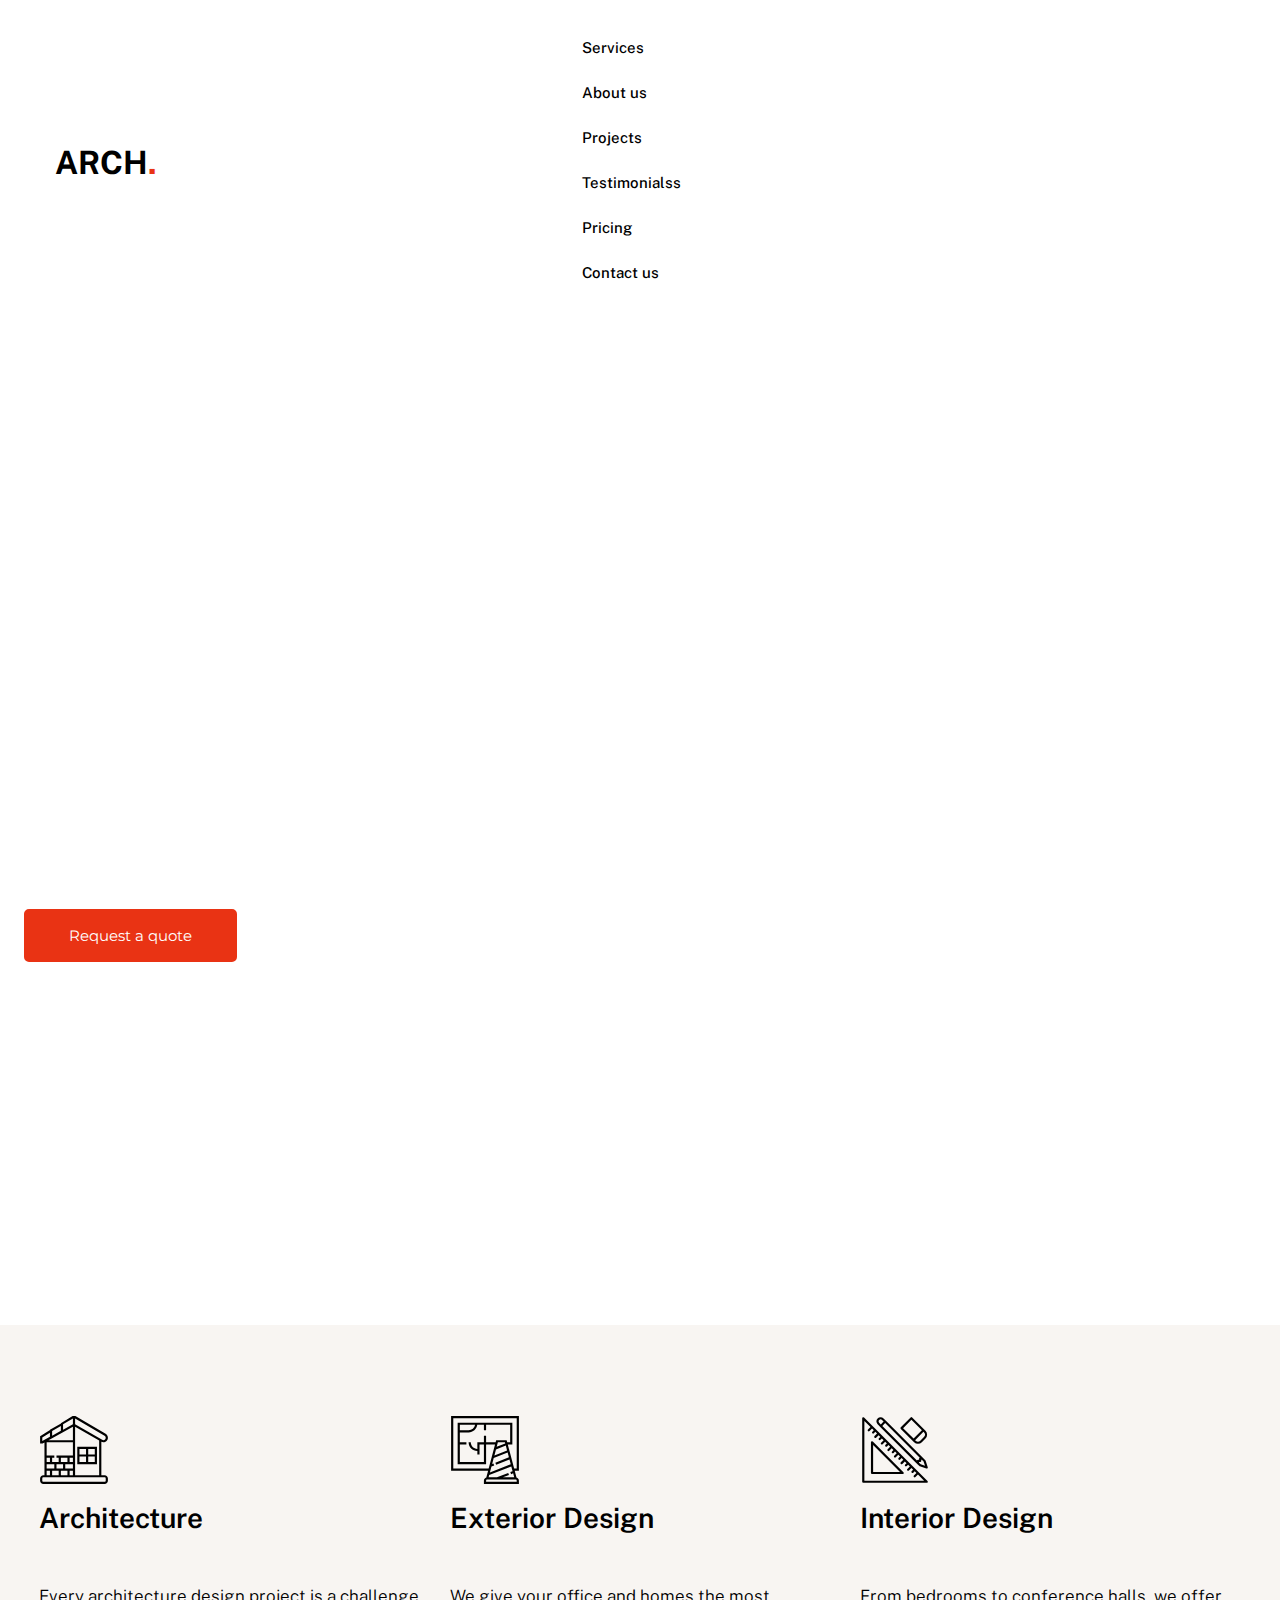
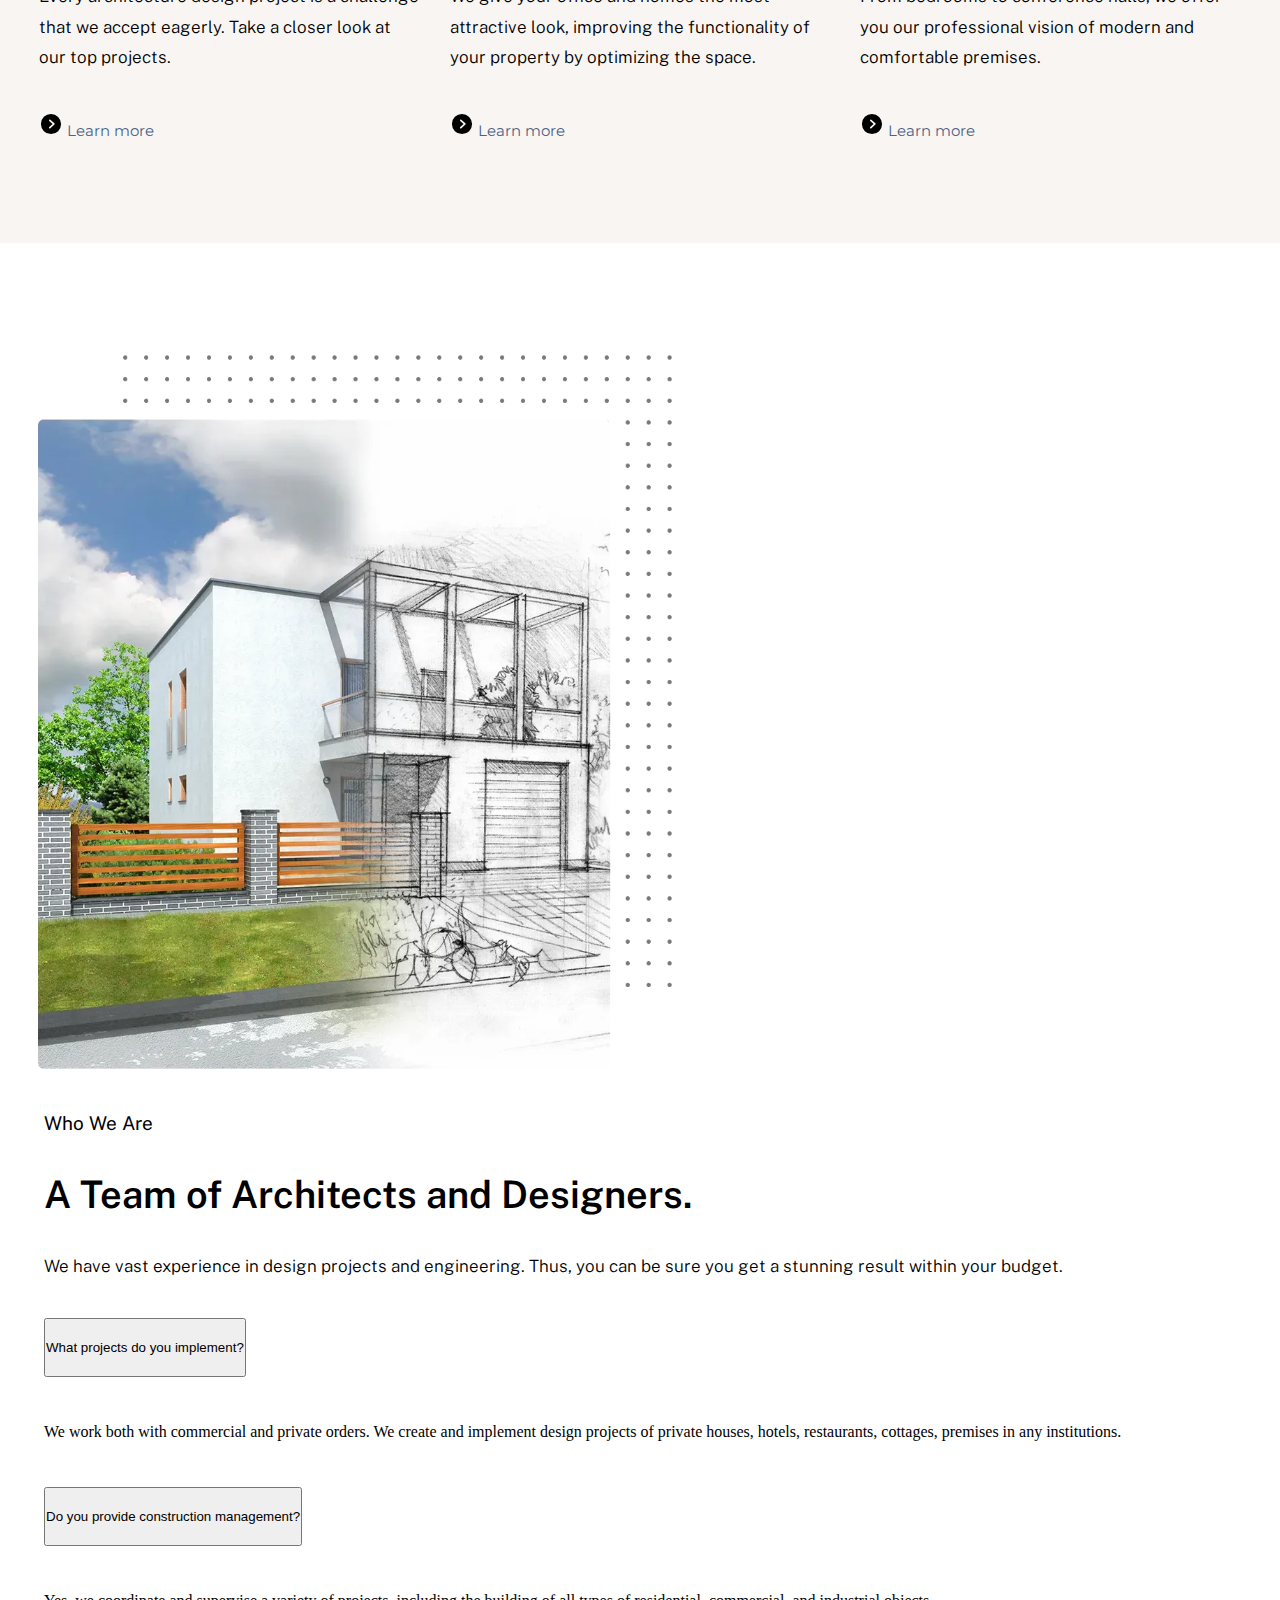
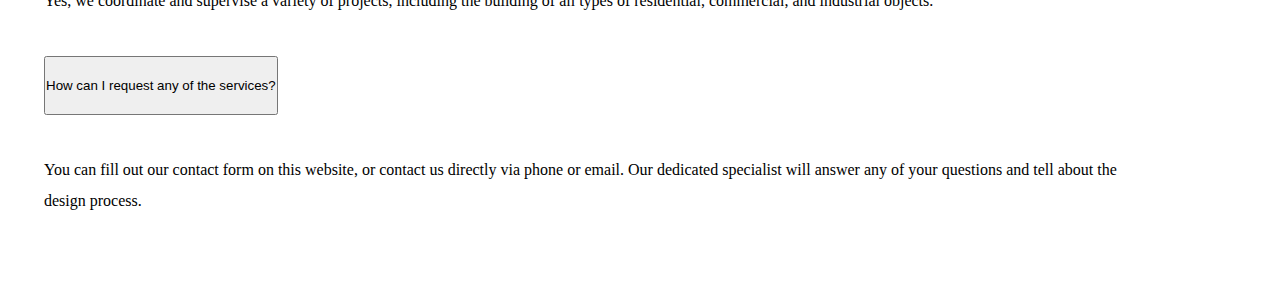
==== commit c5374429: "add accordion" ====
--- a/arch.html
+++ b/arch.html
@@ -6,9 +6,12 @@
     <meta http-equiv="X-UA-Compatible" content="IE=edge">
     <meta name="viewport" content="width=device-width, initial-scale=1.0">
     <title>Architect</title>
+    <link href="https://cdn.jsdelivr.net/npm/bootstrap@5.1.3/dist/css/bootstrap.min.css" rel="stylesheet"
+        integrity="sha384-1BmE4kWBq78iYhFldvKuhfTAU6auU8tT94WrHftjDbrCEXSU1oBoqyl2QvZ6jIW3" crossorigin="anonymous">
+    <link rel="stylesheet" href="accordion-item-who-we-are.css">
+    
     <link rel="icon" type="image/png"
         href="//res2.weblium.site/res/5dcebb6eb2b1b00022337fd8/5dd2d5b74208ed00223f7896_optimized" sizes="16x16">
-
 
     <link href=" https://fonts.googleapis.com/css2?family=Public+Sans:ital,wght@0,400;0,700;1,400&display=swap"
         rel="stylesheet">
@@ -19,6 +22,7 @@
     <link rel="stylesheet" href="arch.css">
     <link rel="stylesheet" href="banner-after-menu.css">
     <link rel="stylesheet" href="who-we-are.css">
+
 </head>
 
 <body class="visible">
@@ -265,6 +269,65 @@
                                         <span class="just-text">Who We Are</span>
                                     </span>
                                 </p>
+                                <p class="title-who">
+                                    <span class="box-title-who">
+                                        <span class="text-title-who">A Team of Architects and Designers.</span>
+                                    </span>
+                                </p>
+                                <p class="subtitle-who">
+                                    <span class="box-subtitle-who">
+                                        <span class="text-subtitle-who">We have vast experience in design projects and
+                                            engineering. Thus, you can be sure you get a stunning result within your
+                                            budget.</span>
+                                    </span>
+                                </p>
+                                <div class="accordion accordion-flush" id="accordionFlushExample">
+                                    <div class="accordion-item">
+                                        <h2 class="accordion-header" id="flush-headingOne">
+                                            <button class="accordion-button collapsed" type="button"
+                                                data-bs-toggle="collapse" data-bs-target="#flush-collapseOne"
+                                                aria-expanded="false" aria-controls="flush-collapseOne">
+                                                What projects do you implement?
+                                            </button>
+                                        </h2>
+                                        <div id="flush-collapseOne" class="accordion-collapse collapse"
+                                            aria-labelledby="flush-headingOne" data-bs-parent="#accordionFlushExample">
+                                            <div class="accordion-body">We work both with commercial and private orders.
+                                                We create and implement design projects of private houses, hotels,
+                                                restaurants, cottages, premises in any institutions.</div>
+                                        </div>
+                                    </div>
+                                    <div class="accordion-item">
+                                        <h2 class="accordion-header" id="flush-headingTwo">
+                                            <button class="accordion-button collapsed" type="button"
+                                                data-bs-toggle="collapse" data-bs-target="#flush-collapseTwo"
+                                                aria-expanded="false" aria-controls="flush-collapseTwo">
+                                                Do you provide construction management? </button>
+                                        </h2>
+                                        <div id="flush-collapseTwo" class="accordion-collapse collapse"
+                                            aria-labelledby="flush-headingTwo" data-bs-parent="#accordionFlushExample">
+                                            <div class="accordion-body">Yes, we coordinate and supervise a variety of
+                                                projects, including the building of all types of residential,
+                                                commercial, and industrial objects. </div>
+                                        </div>
+                                    </div>
+                                    <div class="accordion-item">
+                                        <h2 class="accordion-header" id="flush-headingThree">
+                                            <button class="accordion-button collapsed" type="button"
+                                                data-bs-toggle="collapse" data-bs-target="#flush-collapseThree"
+                                                aria-expanded="false" aria-controls="flush-collapseThree">
+                                                How can I request any of the services? </button>
+                                        </h2>
+                                        <div id="flush-collapseThree" class="accordion-collapse collapse"
+                                            aria-labelledby="flush-headingThree"
+                                            data-bs-parent="#accordionFlushExample">
+                                            <div class="accordion-body">You can fill out our contact form on this
+                                                website, or contact us directly via phone or email. Our dedicated
+                                                specialist will answer any of your questions and tell about the design
+                                                process. </div>
+                                        </div>
+                                    </div>
+                                </div>
                             </div>
                         </div>
                     </div>
@@ -277,6 +340,9 @@
     <footer>
 
     </footer>
+    <script src="https://cdn.jsdelivr.net/npm/bootstrap@5.1.3/dist/js/bootstrap.bundle.min.js"
+        integrity="sha384-ka7Sk0Gln4gmtz2MlQnikT1wXgYsOg+OMhuP+IlRH9sENBO0LRn5q+8nbTov4+1p" crossorigin="anonymous">
+    </script>
 </body>
 
 </html>--- a/accordion-item-who-we-are.css
+++ b/accordion-item-who-we-are.css
@@ -0,0 +1,6 @@
+button.accordion-button.collapsed {
+    padding: 20px 0 ;
+}
+.accordion-body{
+    padding: 20px 0;
+}
--- a/who-we-are.css
+++ b/who-we-are.css
@@ -4,7 +4,8 @@
     padding: 90px 0 50px;
     height: auto; */
     display: block;
-    padding: 90px 0 50px;;
+    padding: 90px 0 50px;
+    ;
     justify-content: center;
 }
 
@@ -63,8 +64,9 @@
     display: block;
     text-align: left;
 }
-.pic-who{
-    display:block;
+
+.pic-who {
+    display: block;
     max-width: 100%;
     position: relative;
     text-align: left;
@@ -78,17 +80,7 @@
     background-color: transparent;
 }
 
-.item-who-middle {
-    box-sizing: border-box;
-    display: flex;
-    flex-basis: 100%;
-    padding: 0 15px;
-}
-
 @media (max-width: 767px) {
-    .item-who-middle {
-        margin-top: 50px;
-    }
     img.inner-pic-who {
         box-sizing: border-box;
         height: 550px;
@@ -108,6 +100,20 @@
     }
 }
 
+.item-who-middle {
+    box-sizing: border-box;
+    display: flex;
+    flex-basis: 100%;
+    padding: 0 15px;
+}
+
+@media (max-width: 767px) {
+    .item-who-middle {
+        margin-top: 50px;
+    }
+
+}
+
 .box-who-middle {
     display: flex;
     flex-basis: 100%;
@@ -123,7 +129,14 @@
     text-align: left;
     position: relative;
 }
-span.box-before-sub{
+
+span.box-before-sub {
+    display: block;
+
+}
+
+span.just-text {
+    color: #000;
     display: block;
     font-family: "Public Sans", sans-serif;
     font-size: 19px;
@@ -133,13 +146,41 @@
     text-align: left;
 }
 
-span.just-text{
-    color: #000;
+p.title-who{
+    display: block;
+    position: relative;
+}
+
+span.box-title-who{
+    display: block;
+}
+
+span.text-title-who{
+    color:#000;
     display: block;
     font-family: "Public Sans", sans-serif;
-    font-size: 19px;
+    font-size: 38px;
     letter-spacing: normal;
-    line-height: 28.5px;
-    font-weight: 400;
+    line-height: 49.4px;
+    font-weight: 600;
+    text-align: left;
+}
+
+p.subtitle-who{
+    display: block;
+    position: relative;
+}
+span.box-subtitle-who{
+    display: block;
+}
+
+span.text-subtitle-who{
+    color:#000;
+    display: block;
+    font-family: "Public Sans", sans-serif;
+    font-size: 17px;
+    letter-spacing: normal;
+    line-height: 30.6px;
+    font-weight: 300;
     text-align: left;
 }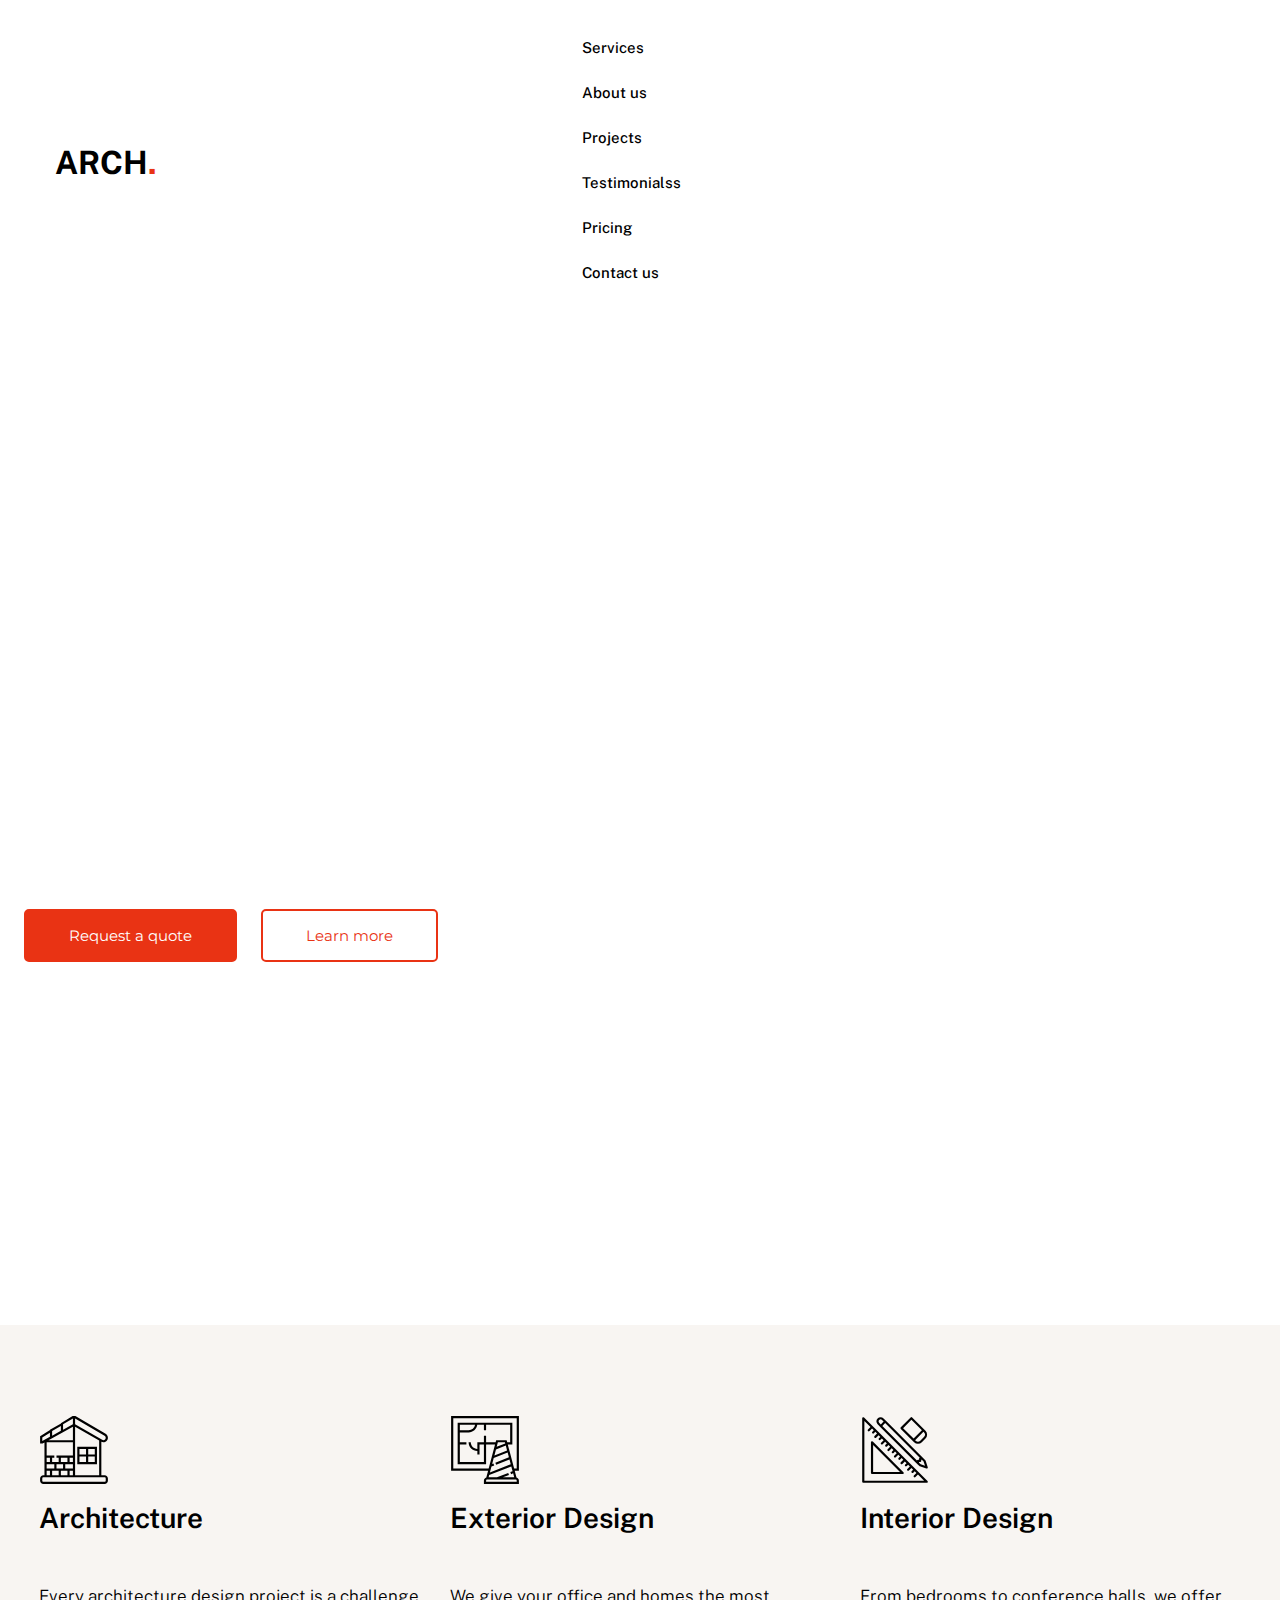
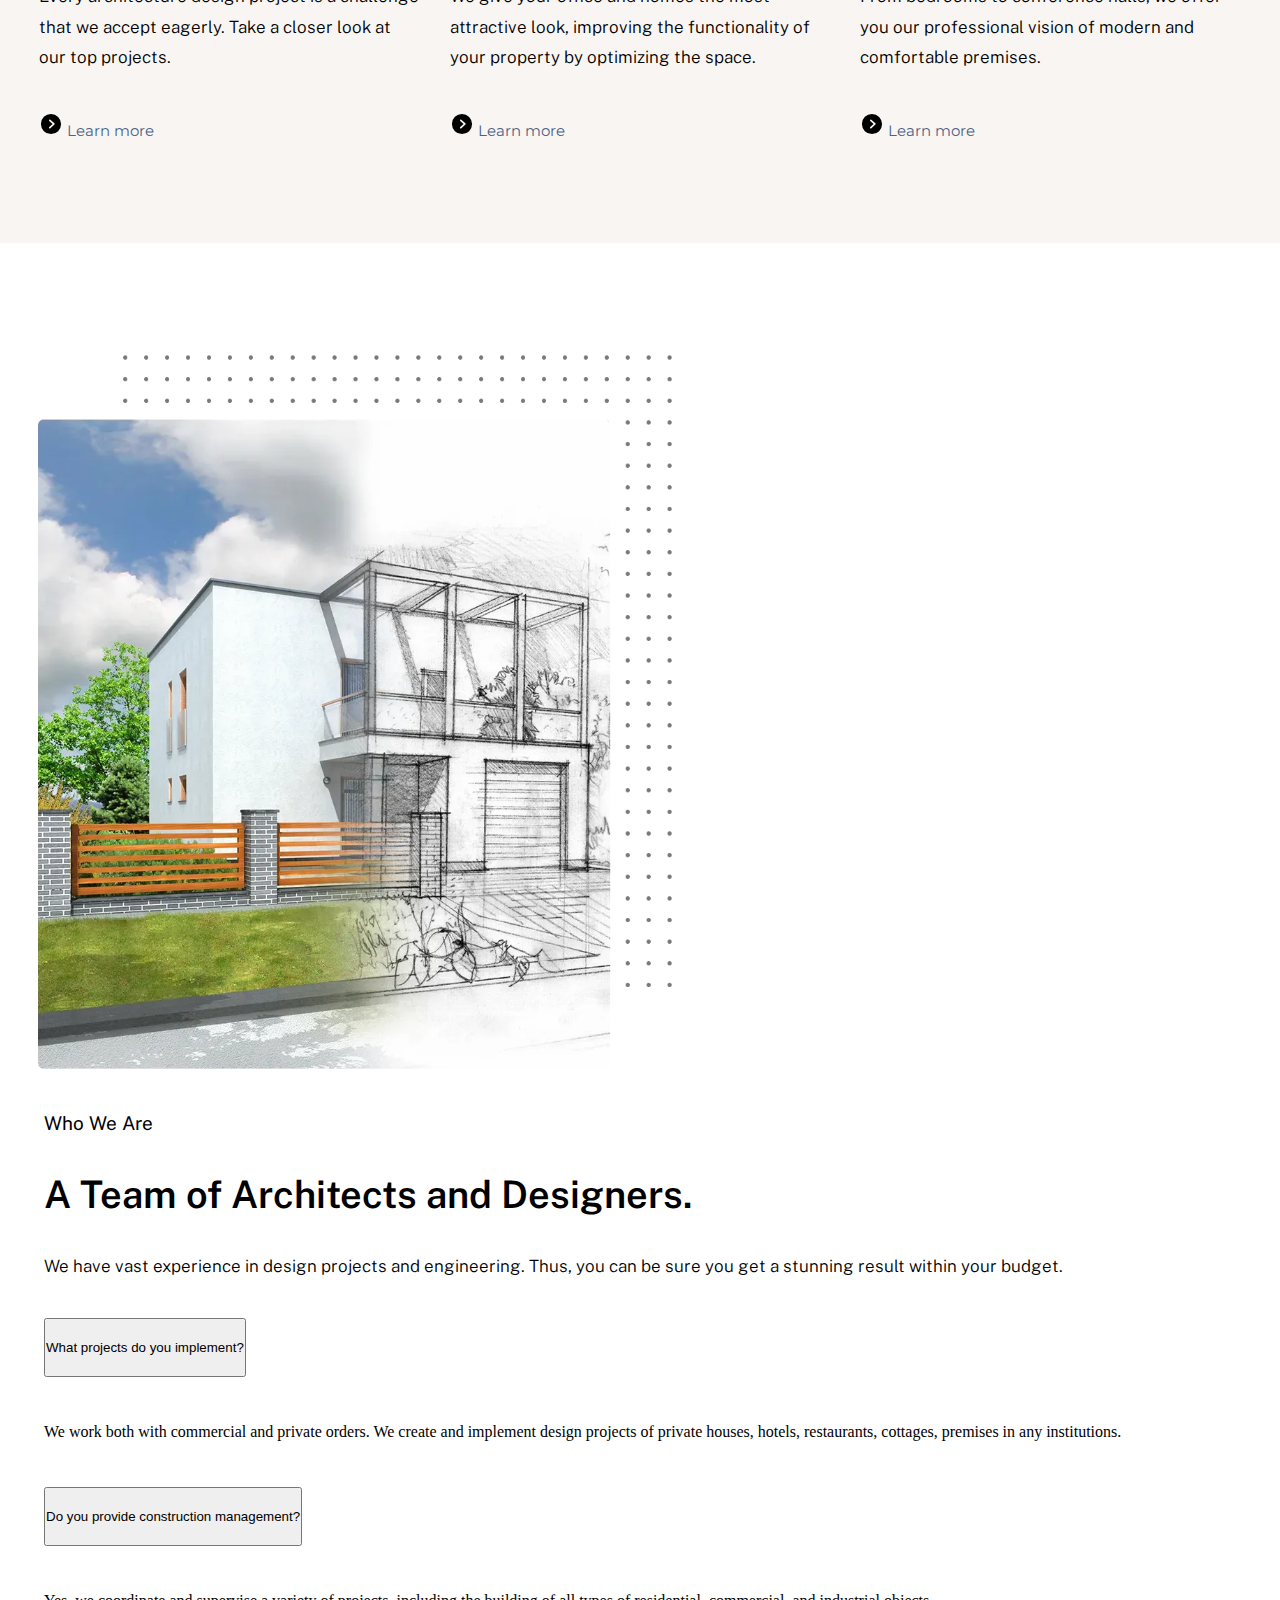
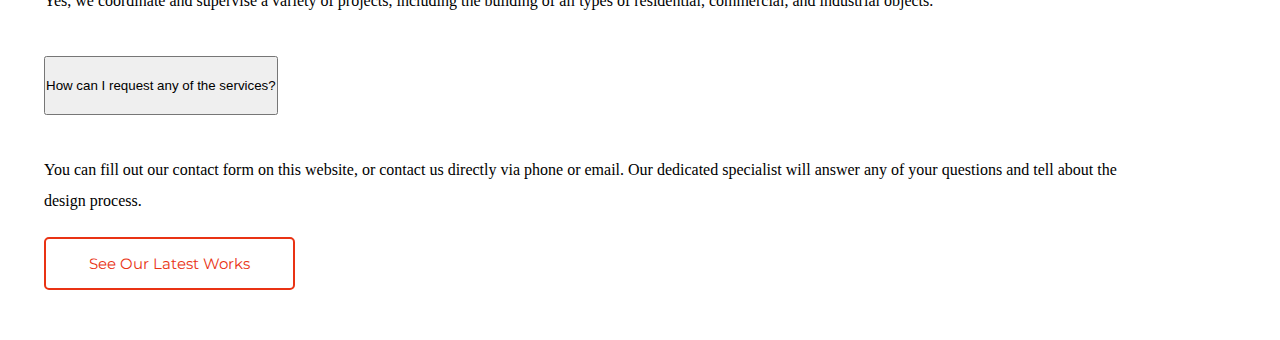
==== commit 31126774: "add button tr-red-but" ====
--- a/arch.html
+++ b/arch.html
@@ -9,7 +9,7 @@
     <link href="https://cdn.jsdelivr.net/npm/bootstrap@5.1.3/dist/css/bootstrap.min.css" rel="stylesheet"
         integrity="sha384-1BmE4kWBq78iYhFldvKuhfTAU6auU8tT94WrHftjDbrCEXSU1oBoqyl2QvZ6jIW3" crossorigin="anonymous">
     <link rel="stylesheet" href="accordion-item-who-we-are.css">
-    
+
     <link rel="icon" type="image/png"
         href="//res2.weblium.site/res/5dcebb6eb2b1b00022337fd8/5dd2d5b74208ed00223f7896_optimized" sizes="16x16">
 
@@ -328,15 +328,21 @@
                                         </div>
                                     </div>
                                 </div>
+                                <div class="item-inner-button">
+                                    <div class="item-group">
+                                        <div class="btns-group-inner">
+                                            <a href="#"><button class="button tr-white-but">See Our Latest
+                                                    Works</button></a>
+                                        </div>
+                                    </div>
+                                </div>
                             </div>
                         </div>
                     </div>
                 </div>
             </div>
         </div>
-    </section>
-
-    <!-- </main> -->
+    </section> <!-- </main> -->
     <footer>
 
     </footer>
--- a/who-we-are.css
+++ b/who-we-are.css
@@ -146,17 +146,17 @@
     text-align: left;
 }
 
-p.title-who{
+p.title-who {
     display: block;
     position: relative;
 }
 
-span.box-title-who{
+span.box-title-who {
     display: block;
 }
 
-span.text-title-who{
-    color:#000;
+span.text-title-who {
+    color: #000;
     display: block;
     font-family: "Public Sans", sans-serif;
     font-size: 38px;
@@ -166,16 +166,17 @@
     text-align: left;
 }
 
-p.subtitle-who{
+p.subtitle-who {
     display: block;
     position: relative;
 }
-span.box-subtitle-who{
+
+span.box-subtitle-who {
     display: block;
 }
 
-span.text-subtitle-who{
-    color:#000;
+span.text-subtitle-who {
+    color: #000;
     display: block;
     font-family: "Public Sans", sans-serif;
     font-size: 17px;
@@ -183,4 +184,10 @@
     line-height: 30.6px;
     font-weight: 300;
     text-align: left;
+}
+
+.tr-white-but {
+    background-color: transparent;
+    color: #e93314;
+    border: 2px solid #e93314;
 }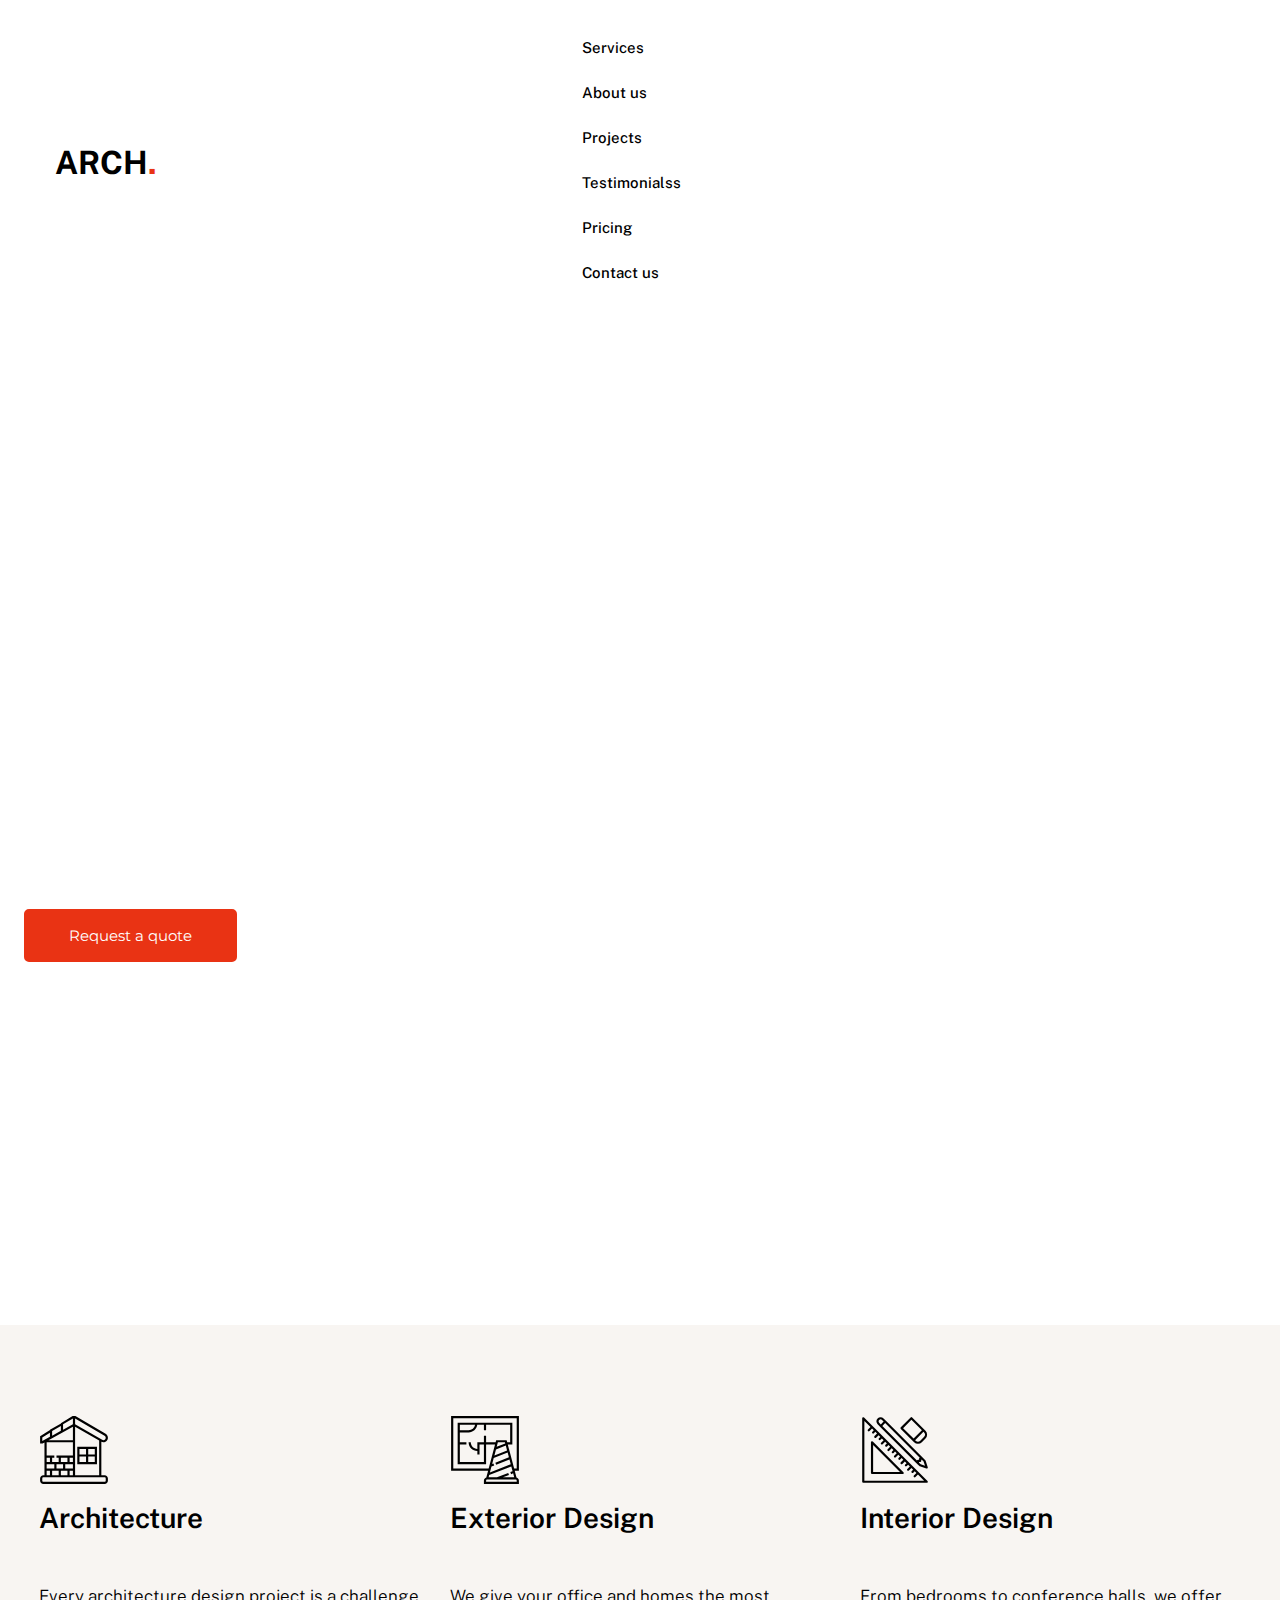
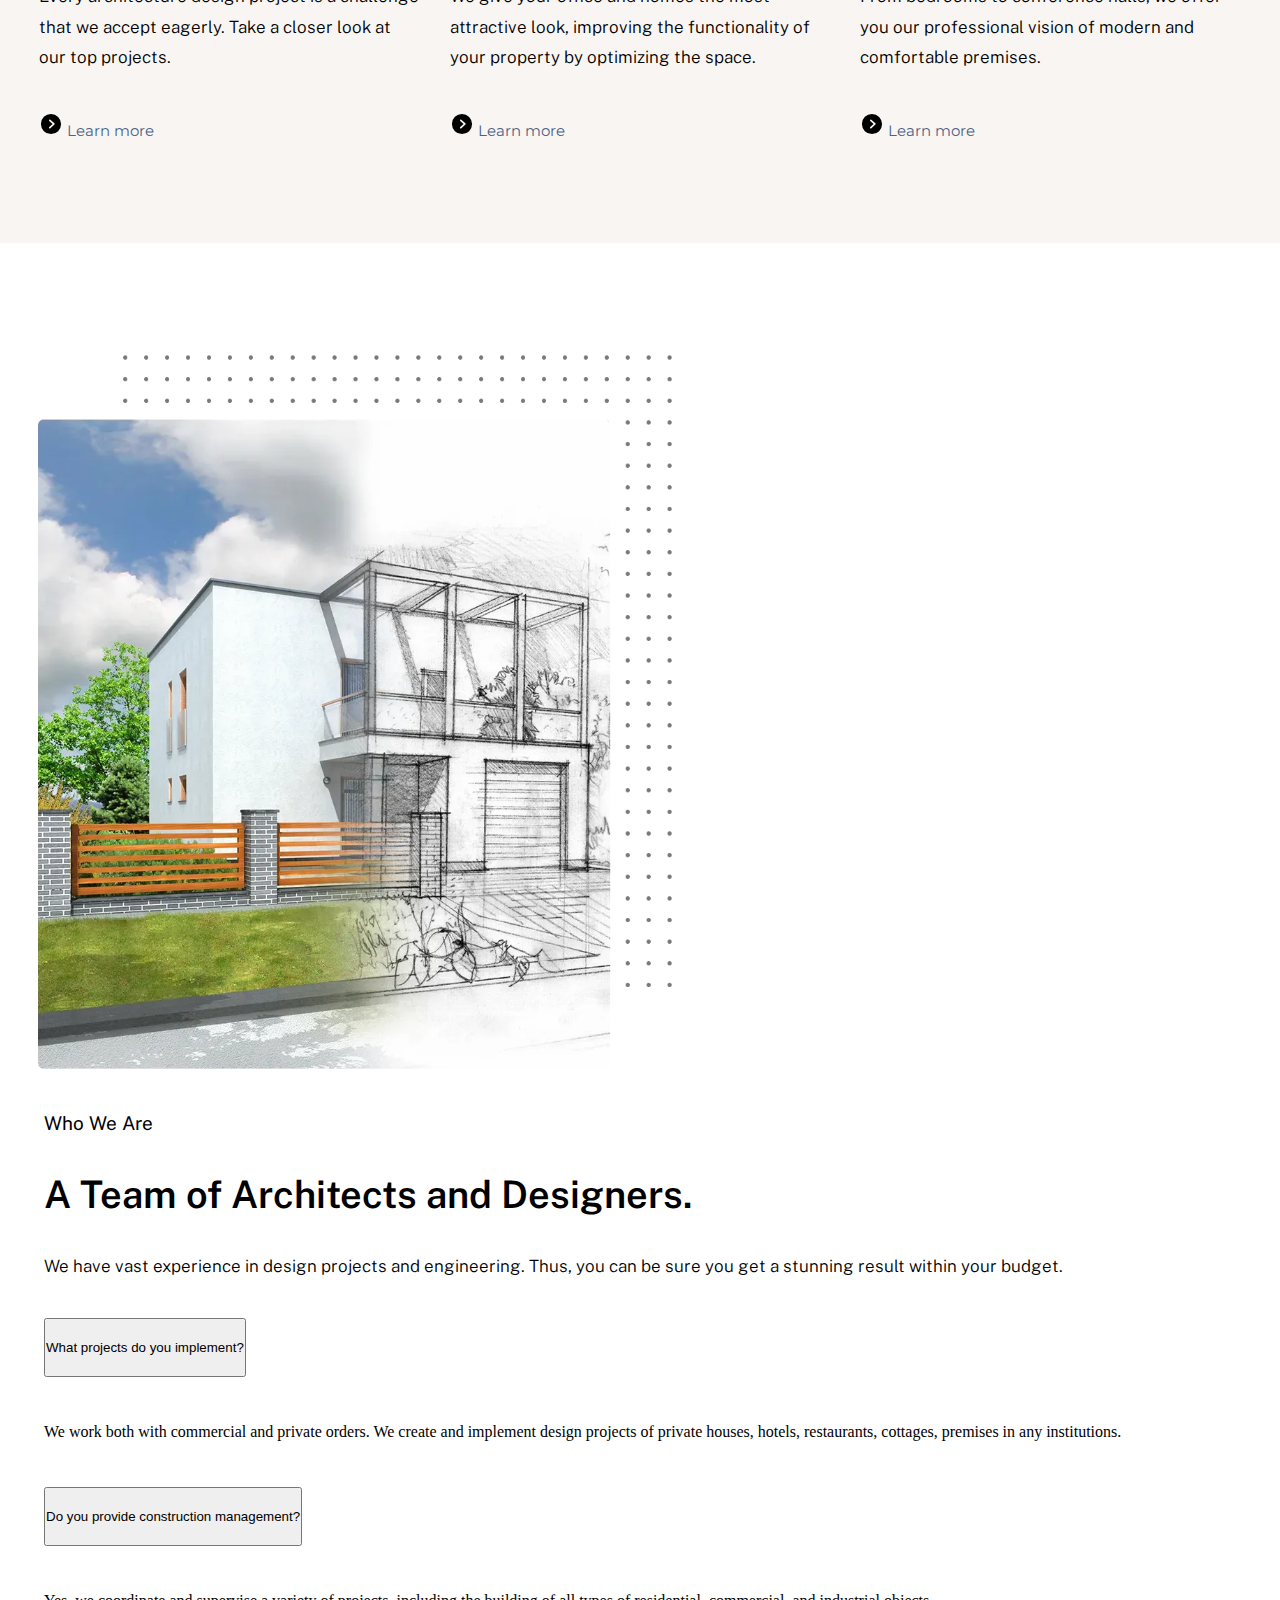
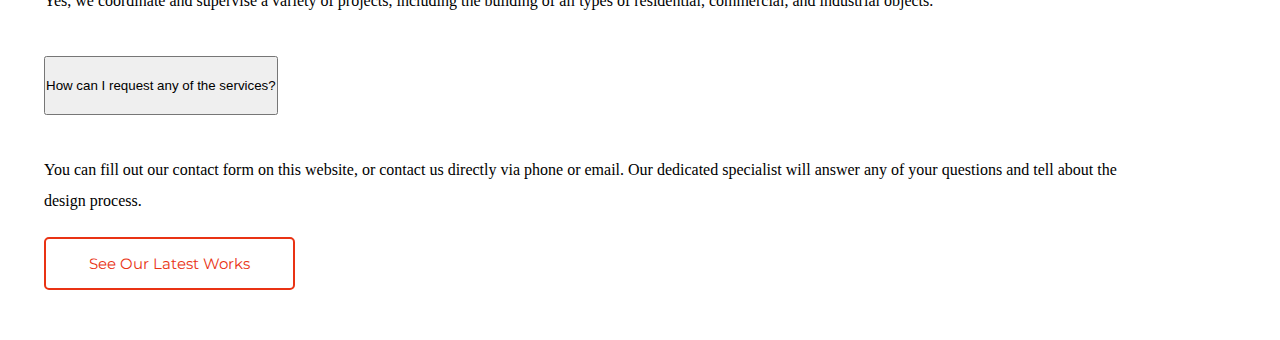
==== commit 17d2d648: "add button tr-red-but" ====
--- a/arch.html
+++ b/arch.html
@@ -331,7 +331,7 @@
                                 <div class="item-inner-button">
                                     <div class="item-group">
                                         <div class="btns-group-inner">
-                                            <a href="#"><button class="button tr-white-but">See Our Latest
+                                            <a href="#"><button class="button tr-red-but">See Our Latest
                                                     Works</button></a>
                                         </div>
                                     </div>
--- a/who-we-are.css
+++ b/who-we-are.css
@@ -186,7 +186,7 @@
     text-align: left;
 }
 
-.tr-white-but {
+.tr-red-but {
     background-color: transparent;
     color: #e93314;
     border: 2px solid #e93314;
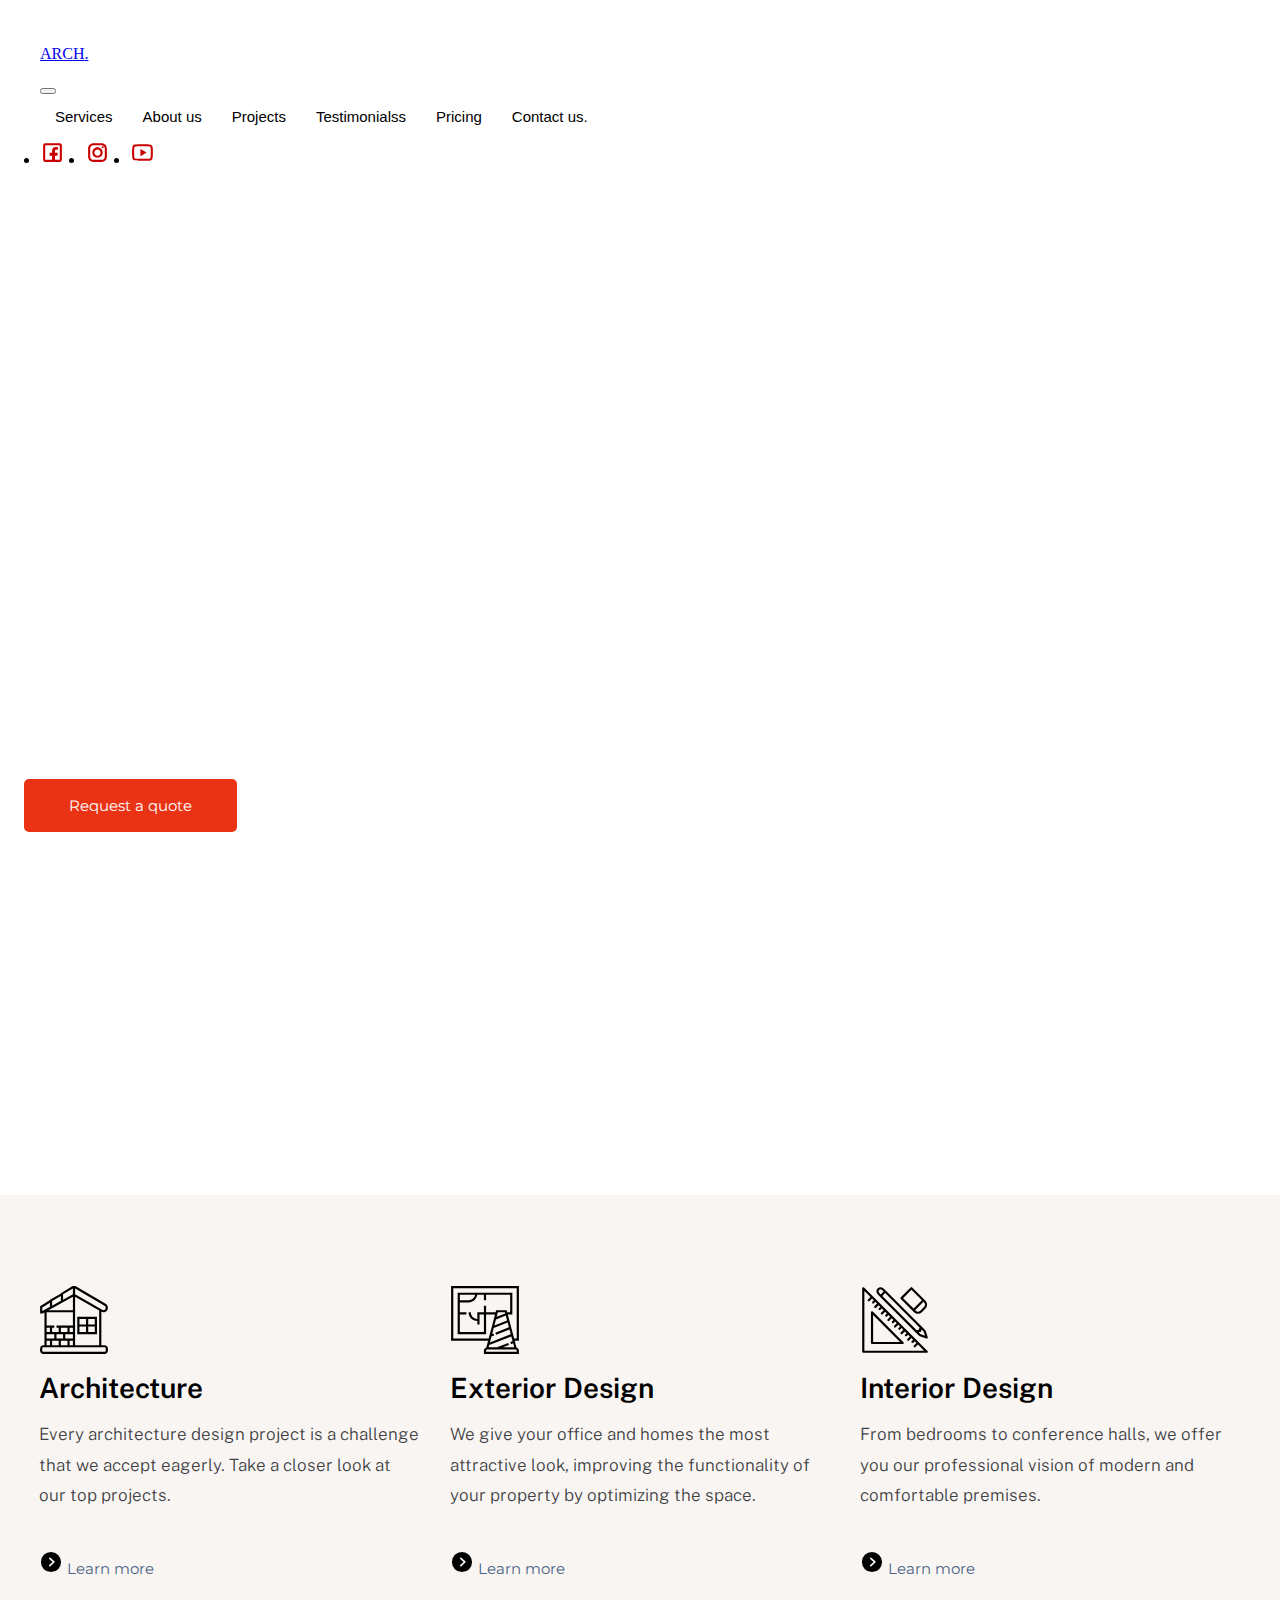
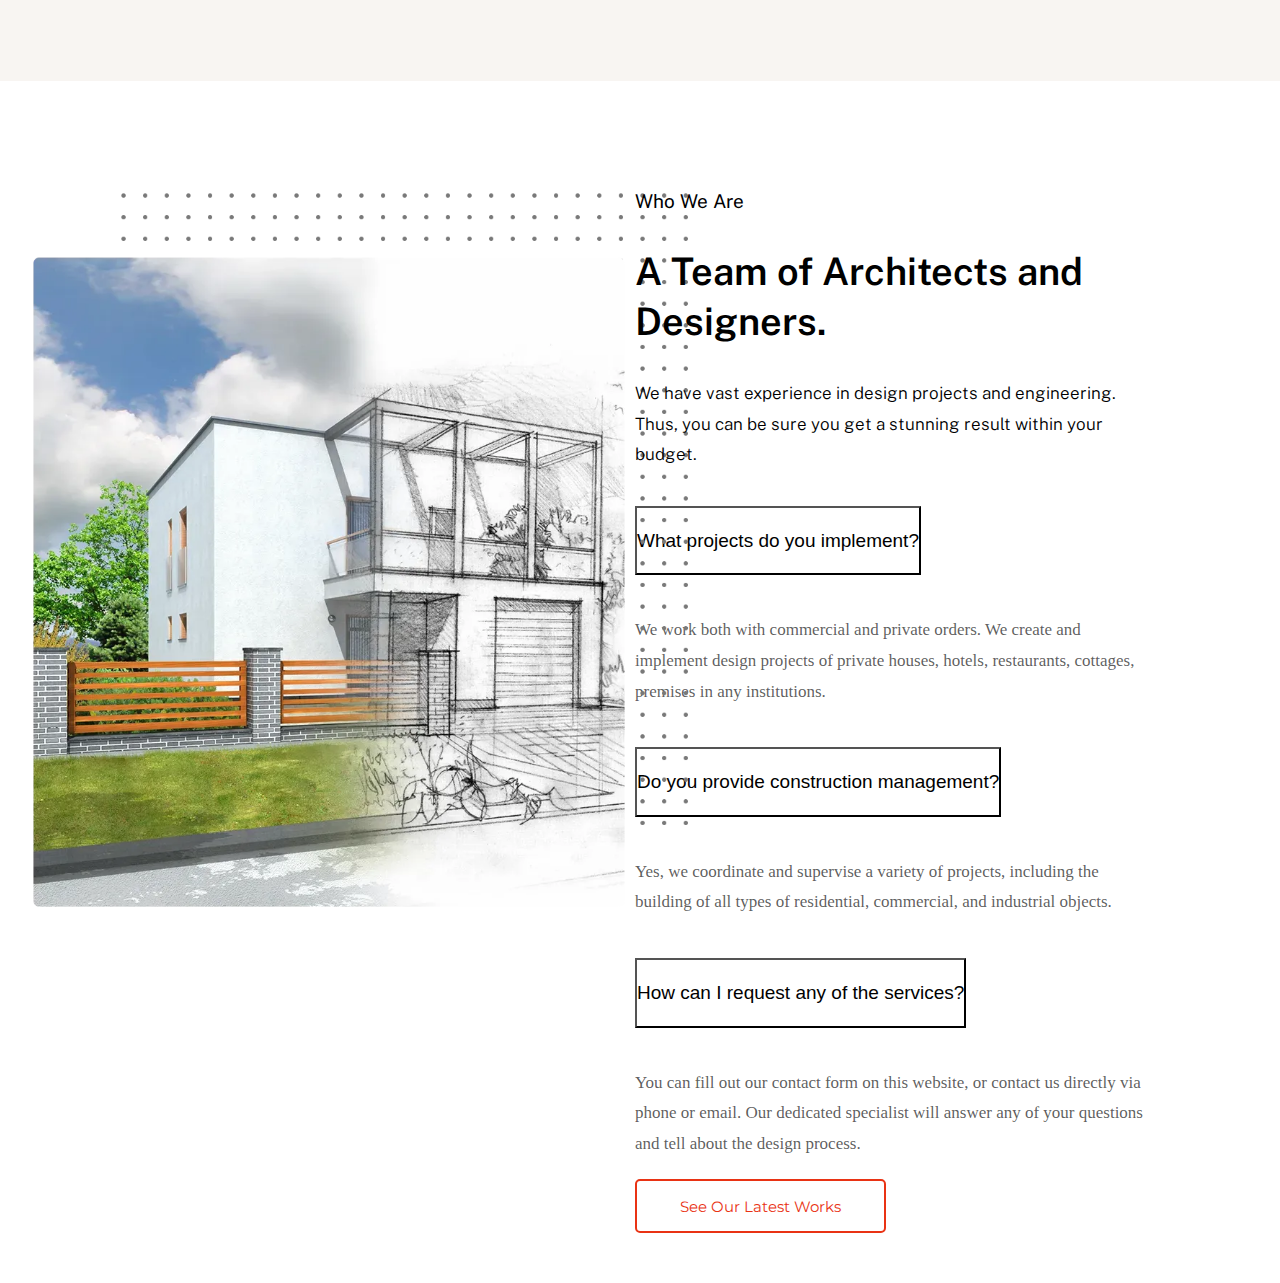
==== commit b1b6af65: "correcting burger menu" ====
--- a/arch.html
+++ b/arch.html
@@ -27,7 +27,66 @@
 
 <body class="visible">
     <header>
-        <div class="block-logo">
+        <div class="container-navbar">
+            <nav class="navbar navbar-expand-lg navbar-light bg-light">
+                <div class="container-fluid">
+                    <div class="block-section-menu">
+                        <a href="#">
+                            <p>
+                                <span class="logo-text">ARCH</span><span class="red-dot">.</span>
+                            </p>
+                        </a>
+                    </div>
+                    <button class="navbar-toggler" type="button" data-bs-toggle="collapse"
+                        data-bs-target="#navbarNavAltMarkup" aria-controls="navbarNavAltMarkup" aria-expanded="false"
+                        aria-label="Toggle navigation">
+                        <span class="navbar-toggler-icon"></span>
+                    </button>
+
+                    <div class="collapse navbar-collapse" id="navbarNavAltMarkup">
+                        <div class="navbar-nav">
+
+                            <div class="block-section-menu">
+
+                                <a class="section-menu" href="#burgerabout">
+                                    <p class="text-style-header">Services</p>
+                                </a><br>
+                                <a class="section-menu" href="#burgermss">
+                                    <p class="text-style-header">About us</p>
+                                </a><br>
+                                <a class="section-menu" href="#maincoll">
+                                    <p class="text-style-header">Projects</p>
+                                </a>
+                                <a class="section-menu" href="#burgerblog">
+                                    <p class="text-style-header">Testimonialss</p>
+                                </a>
+                                <a class="section-menu" href="#burgerblog">
+                                    <p class="text-style-header">Pricing</p>
+                                </a>
+                                <a class="section-menu" href="#">
+                                    <p class="text-style-header">Contact us.</p>
+                                </a><br>
+                            </div>
+                            <div class="right-icons">
+                                <li class="icon-menu">
+                                    <a href="https://www.facebook.com"><img class="social-icons"
+                                            src="img/facebook-icon-red.svg" alt="Facebook Icon" width="100"></a>
+                                </li>
+                                <li class="icon-menu">
+                                    <a href="https://www.instagram.com"><img class="social-icons"
+                                            src="img/instagram-icon-red.svg" alt="Instagtam Icon" width="100"></a>
+                                </li>
+                                <li class="icon-menu">
+                                    <a href="https://www.youtube.com"><img class="social-icons"
+                                            src="img/youtube-icon-red.svg" alt="YouTube Icon" width="100"></a>
+                                </li>
+                            </div>
+                        </div>
+                    </div>
+                </div>
+            </nav>
+        </div>
+        <!-- <div class="block-logo">
             <div class="block-logo-inner">
                 <div class="logo-flex">
                     <div class="sec-left-logo">
@@ -82,25 +141,25 @@
                     <div class="sec-right-logo">
                         <div class="sec-right-logo-inner">
                             <div class="social-icons">
-                                <!-- <a href="www.facebook.com"> -->
+                                <a href="www.facebook.com"> 
                                 <img src="img/facebook-icon-red.svg" alt="facebook icon"></img>
-                                <!-- </a> -->
+                                </a> 
                             </div>
                             <div class="social-icons">
-                                <!-- <a href="www.instagram.com"> -->
+                                 <a href="www.instagram.com"> 
                                 <img src="img/instagram-icon-red.svg" alt="instagram icon"></img>
-                                <!-- </a> -->
+                                </a>
                             </div>
                             <div class="social-icons">
-                                <!-- <a href="www.youtube.com"> -->
+                                <a href="www.youtube.com"> 
                                 <img src="img/youtube-icon-red.svg" alt="youtube icon"></img>
-                                <!-- </a> -->
+                                </a>
                             </div>
                         </div>
                     </div>
                 </div>
             </div>
-        </div>
+        </div> -->
         <section class="banner-after-menu">
             <div class="cont-section-inner">
                 <header class="banner-sec">
@@ -154,16 +213,14 @@
                                     <img src="img/house-red.svg" alt="icon red house"></img>
                                 </div>
                             </div>
-                            <p class="titel-2">
-                                <span class="box-title-2">
-                                    <span class="text-title-2">
-                                        Architecture
-                                    </span>
-                                </span>
-                            </p>
-                            <div class="box-red-line">
-                                <div class="red-line">
-                                </div>
+                            <div class="line-after-red">
+                                <p class="titel-2">
+                                    <span class="box-title-2">
+                                        <span class="text-title-2">
+                                            Architecture
+                                        </span>
+                                    </span>
+                                </p>
                             </div>
                             <span class="box-subtitle-title-2">
                                 <span class="text-subtitle-title-2"> Every architecture design project is a
@@ -174,14 +231,12 @@
                             </span>
                             <div class="group-learn">
                                 <div class="btn-group-inner">
-
                                     <a href="#"><button class="button learn"><span class="arrow"><img
                                                     src="img/arrow-icon-circle.svg"> </span>Learn more</button></a>
                                 </div>
                             </div>
                         </div>
                     </div>
-
                     <div class="collection-inner-block">
                         <div class="content-grid">
                             <div class="item-group">
@@ -189,16 +244,14 @@
                                     <img src="img/plan.svg" alt="icon plan"></img>
                                 </div>
                             </div>
-                            <p class="titel-2">
-                                <span class="box-title-2">
-                                    <span class="text-title-2">
-                                        Exterior Design
-                                    </span>
-                                </span>
-                            </p>
-                            <div class="box-red-line">
-                                <div class="red-line">
-                                </div>
+                            <div class="line-after-red">
+                                <p class="titel-2">
+                                    <span class="box-title-2">
+                                        <span class="text-title-2">
+                                            Exterior Design
+                                        </span>
+                                    </span>
+                                </p>
                             </div>
                             <span class="box-subtitle-title-2">
                                 <span class="text-subtitle-title-2"> We give your office and homes the most
@@ -213,7 +266,6 @@
                             </div>
                         </div>
                     </div>
-
                     <div class="collection-inner-block-end">
                         <div class="content-grid">
                             <div class="item-group">
@@ -221,16 +273,14 @@
                                     <img src="img/ruler.svg" alt="icon ruler"></img>
                                 </div>
                             </div>
-                            <p class="titel-2">
-                                <span class="box-title-2">
-                                    <span class="text-title-2">
-                                        Interior Design
-                                    </span>
-                                </span>
-                            </p>
-                            <div class="box-red-line">
-                                <div class="red-line">
-                                </div>
+                            <div class="line-after-red">
+                                <p class="titel-2">
+                                    <span class="box-title-2">
+                                        <span class="text-title-2">
+                                            Interior Design
+                                        </span>
+                                    </span>
+                                </p>
                             </div>
                             <span class="box-subtitle-title-2">
                                 <span class="text-subtitle-title-2"> From bedrooms to conference halls, we offer you
@@ -264,11 +314,13 @@
                         </div>
                         <div class="item-who-middle">
                             <div class="box-who-middle">
-                                <p class="before-sub">
-                                    <span class="box-before-sub">
-                                        <span class="just-text">Who We Are</span>
-                                    </span>
-                                </p>
+                                <div class="line-after-red">
+                                    <p class="before-sub">
+                                        <span class="box-before-sub">
+                                            <span class="just-text">Who We Are</span>
+                                        </span>
+                                    </p>
+                                </div>
                                 <p class="title-who">
                                     <span class="box-title-who">
                                         <span class="text-title-who">A Team of Architects and Designers.</span>
@@ -284,7 +336,7 @@
                                 <div class="accordion accordion-flush" id="accordionFlushExample">
                                     <div class="accordion-item">
                                         <h2 class="accordion-header" id="flush-headingOne">
-                                            <button class="accordion-button collapsed" type="button"
+                                            <button id="text" class="accordion-button collapsed" type="button"
                                                 data-bs-toggle="collapse" data-bs-target="#flush-collapseOne"
                                                 aria-expanded="false" aria-controls="flush-collapseOne">
                                                 What projects do you implement?
@@ -292,28 +344,30 @@
                                         </h2>
                                         <div id="flush-collapseOne" class="accordion-collapse collapse"
                                             aria-labelledby="flush-headingOne" data-bs-parent="#accordionFlushExample">
-                                            <div class="accordion-body">We work both with commercial and private orders.
+                                            <div id="text-sub-accord" class="accordion-body">We work both with
+                                                commercial and private orders.
                                                 We create and implement design projects of private houses, hotels,
                                                 restaurants, cottages, premises in any institutions.</div>
                                         </div>
                                     </div>
                                     <div class="accordion-item">
                                         <h2 class="accordion-header" id="flush-headingTwo">
-                                            <button class="accordion-button collapsed" type="button"
+                                            <button id="text" class="accordion-button collapsed" type="button"
                                                 data-bs-toggle="collapse" data-bs-target="#flush-collapseTwo"
                                                 aria-expanded="false" aria-controls="flush-collapseTwo">
                                                 Do you provide construction management? </button>
                                         </h2>
                                         <div id="flush-collapseTwo" class="accordion-collapse collapse"
                                             aria-labelledby="flush-headingTwo" data-bs-parent="#accordionFlushExample">
-                                            <div class="accordion-body">Yes, we coordinate and supervise a variety of
+                                            <div id="text-sub-accord" class="accordion-body">Yes, we coordinate and
+                                                supervise a variety of
                                                 projects, including the building of all types of residential,
                                                 commercial, and industrial objects. </div>
                                         </div>
                                     </div>
                                     <div class="accordion-item">
                                         <h2 class="accordion-header" id="flush-headingThree">
-                                            <button class="accordion-button collapsed" type="button"
+                                            <button id="text" class="accordion-button collapsed" type="button"
                                                 data-bs-toggle="collapse" data-bs-target="#flush-collapseThree"
                                                 aria-expanded="false" aria-controls="flush-collapseThree">
                                                 How can I request any of the services? </button>
@@ -321,7 +375,8 @@
                                         <div id="flush-collapseThree" class="accordion-collapse collapse"
                                             aria-labelledby="flush-headingThree"
                                             data-bs-parent="#accordionFlushExample">
-                                            <div class="accordion-body">You can fill out our contact form on this
+                                            <div id="text-sub-accord" class="accordion-body">You can fill out our
+                                                contact form on this
                                                 website, or contact us directly via phone or email. Our dedicated
                                                 specialist will answer any of your questions and tell about the design
                                                 process. </div>
--- a/accordion-item-who-we-are.css
+++ b/accordion-item-who-we-are.css
@@ -1,6 +1,19 @@
 button.accordion-button.collapsed {
     padding: 20px 0 ;
+    background-color:transparent;
 }
 .accordion-body{
+    background-color:transparent;
     padding: 20px 0;
 }
+#text{
+    font-size: 19px;
+    line-height:25.84px;
+    font-weight: 500;
+}
+ #text-sub-accord{
+     color: #000000A6;
+     font-weight: 400;
+     font-size: 17px;
+     line-height:30.6px;
+ }--- a/section-after-banner.css
+++ b/section-after-banner.css
@@ -98,6 +98,7 @@
     font-weight: 600;
     margin-top: 20px;
     text-align: left;
+    line-height: 1.27;
 }
 
 span.box-title-2 {
@@ -142,11 +143,11 @@
 }
 
 span.text-subtitle-title-2 {
-    color: #000;
+    color: #0d0d12cc;
     font-family: Public Sans, sans-serif;
     font-size: 17px;
-    font-stretch: 100%;
-    font-weight: thin;
+    font-weight: 300;
+    font-stretch: 100%;
     letter-spacing: normal;
     text-align: left;
     line-height: 30.6px;
--- a/arch.css
+++ b/arch.css
@@ -4,6 +4,98 @@
     line-height: 1;
 }
 
+/* span.logo-text {
+    color: black;
+    text-decoration: none;
+    font-family: "Public Sans", sans-serif;
+    font-size: 32px;
+    font-weight: bold;
+}
+
+span.red-dot {
+    color: #e93314;
+    font-family: "Public Sans", sans-serif;
+    font-size: 32px;
+    font-weight: bold;
+} */
+.container-navbar {
+    background-color: #fff;
+    padding: 30px 40px;
+}
+
+nav.navbar navbar-expand-lg navbar-light bg-light {
+    padding: 0;
+}
+
+.navbar {
+    padding: 0;
+}
+
+.block-section-menu {
+    display: flex;
+    flex-wrap: wrap;
+    flex-direction: row;
+    line-height: 16px;
+    justify-content: flex-start;
+}
+
+.text-style-header{
+    display: block;
+    font-size: 15px;
+    font-weight: 500;
+}
+.section-menu {
+    text-align: center;
+    font-family: PT Sans, sans-serif;
+    color: #000;
+    text-decoration: none;
+    font-weight: bold;
+    padding: 0 15px;
+}
+
+.section-menu :hover {
+    text-decoration: none;
+    color: #df0004;
+}
+
+.container-fluid {
+    background-color: #fff;
+    text-decoration: none;
+}
+
+li.icon-menu{
+    margin: 0 10px;
+}
+.right-icons {
+    align-items: center;
+    display: flex;
+    margin: 0 -10px;
+    flex-wrap: wrap;
+    flex-direction: row;
+}
+
+.social-icons {
+    display: flex;
+    margin:  0;
+    font-weight: normal;
+}
+
+img.social-icons {
+    height: 25px;
+    width: 25px;
+}
+
+/* 
+.line-after-red::after {
+    content: "";
+    display: inline-block;
+    text-align: left;
+    margin: 15px 0;
+    width: 80px;
+    height: 2px;
+    background-color: #df0004;
+}
+
 .block-logo-inner {
     box-sizing: border-box;
     display: block;
@@ -49,21 +141,6 @@
 
 .logo-text-content a {
     text-decoration: none;
-}
-
-span.logo-text {
-    color: black;
-    text-decoration: none;
-    font-family: "Public Sans", sans-serif;
-    font-size: 32px;
-    font-weight: bold;
-}
-
-span.red-dot {
-    color: #e93314;
-    font-family: "Public Sans", sans-serif;
-    font-size: 32px;
-    font-weight: bold;
 }
 
 .sec-center-logo {
@@ -144,7 +221,7 @@
 .list-item a {
     color: #000;
     cursor: pointer;
-    /* display: block; */
+    display: block; 
     font-family: "Public Sans", sans-serif;
     font-size: 15px;
     font-stretch: 100%;
@@ -168,18 +245,9 @@
     flex-wrap: wrap;
     justify-content: flex-end;
     margin: -5px -10px 0;
-}
-
-.social-icons {
-    display: flex;
-    margin: 5px 10px 0;
-    font-weight: normal;
-}
-
-img.social-icons {
-    height: 25px;
-    width: 25px;
-}
+} */
+
+
 
 /* .wrapper {
     box-sizing: border-box;
--- a/who-we-are.css
+++ b/who-we-are.css
@@ -1,11 +1,7 @@
 .who-we-are {
     box-sizing: border-box;
-    /* display: block;
-    padding: 90px 0 50px;
-    height: auto; */
     display: block;
     padding: 90px 0 50px;
-    ;
     justify-content: center;
 }
 
@@ -18,9 +14,7 @@
 }
 
 .who-content {
-    /* box-sizing: border-box; */
     display: block;
-    /* font-weight: 300; */
 }
 
 .box-who {
@@ -47,13 +41,15 @@
 .item-who-top {
     box-sizing: border-box;
     display: flex;
-    flex-basis: 100%;
     padding: 0 15px;
+    flex-basis: 50%;
+    max-width: 50%;
 }
 
 .box-who-top {
     display: flex;
-    flex-basis: 100%;
+    /* flex-basis: 50%;
+    max-width: 50%; */
     flex-direction: column;
     justify-content: flex-start;
     text-align: left;
@@ -77,6 +73,8 @@
     height: 750px;
     width: 670px;
     text-align: left;
+    object-fit: cover;
+    object-position: 23.346% 50%;
     background-color: transparent;
 }
 
@@ -103,11 +101,13 @@
 .item-who-middle {
     box-sizing: border-box;
     display: flex;
-    flex-basis: 100%;
+    flex-basis: 50%;
+    max-width: 50%;
     padding: 0 15px;
+    justify-content: flex-end;
 }
 
-@media (max-width: 767px) {
+@media (max-width: 768px) {
     .item-who-middle {
         margin-top: 50px;
     }
@@ -116,7 +116,7 @@
 
 .box-who-middle {
     display: flex;
-    flex-basis: 100%;
+    /* flex-basis: 100%; */
     flex-direction: column;
     justify-content: center;
     max-width: 100%;
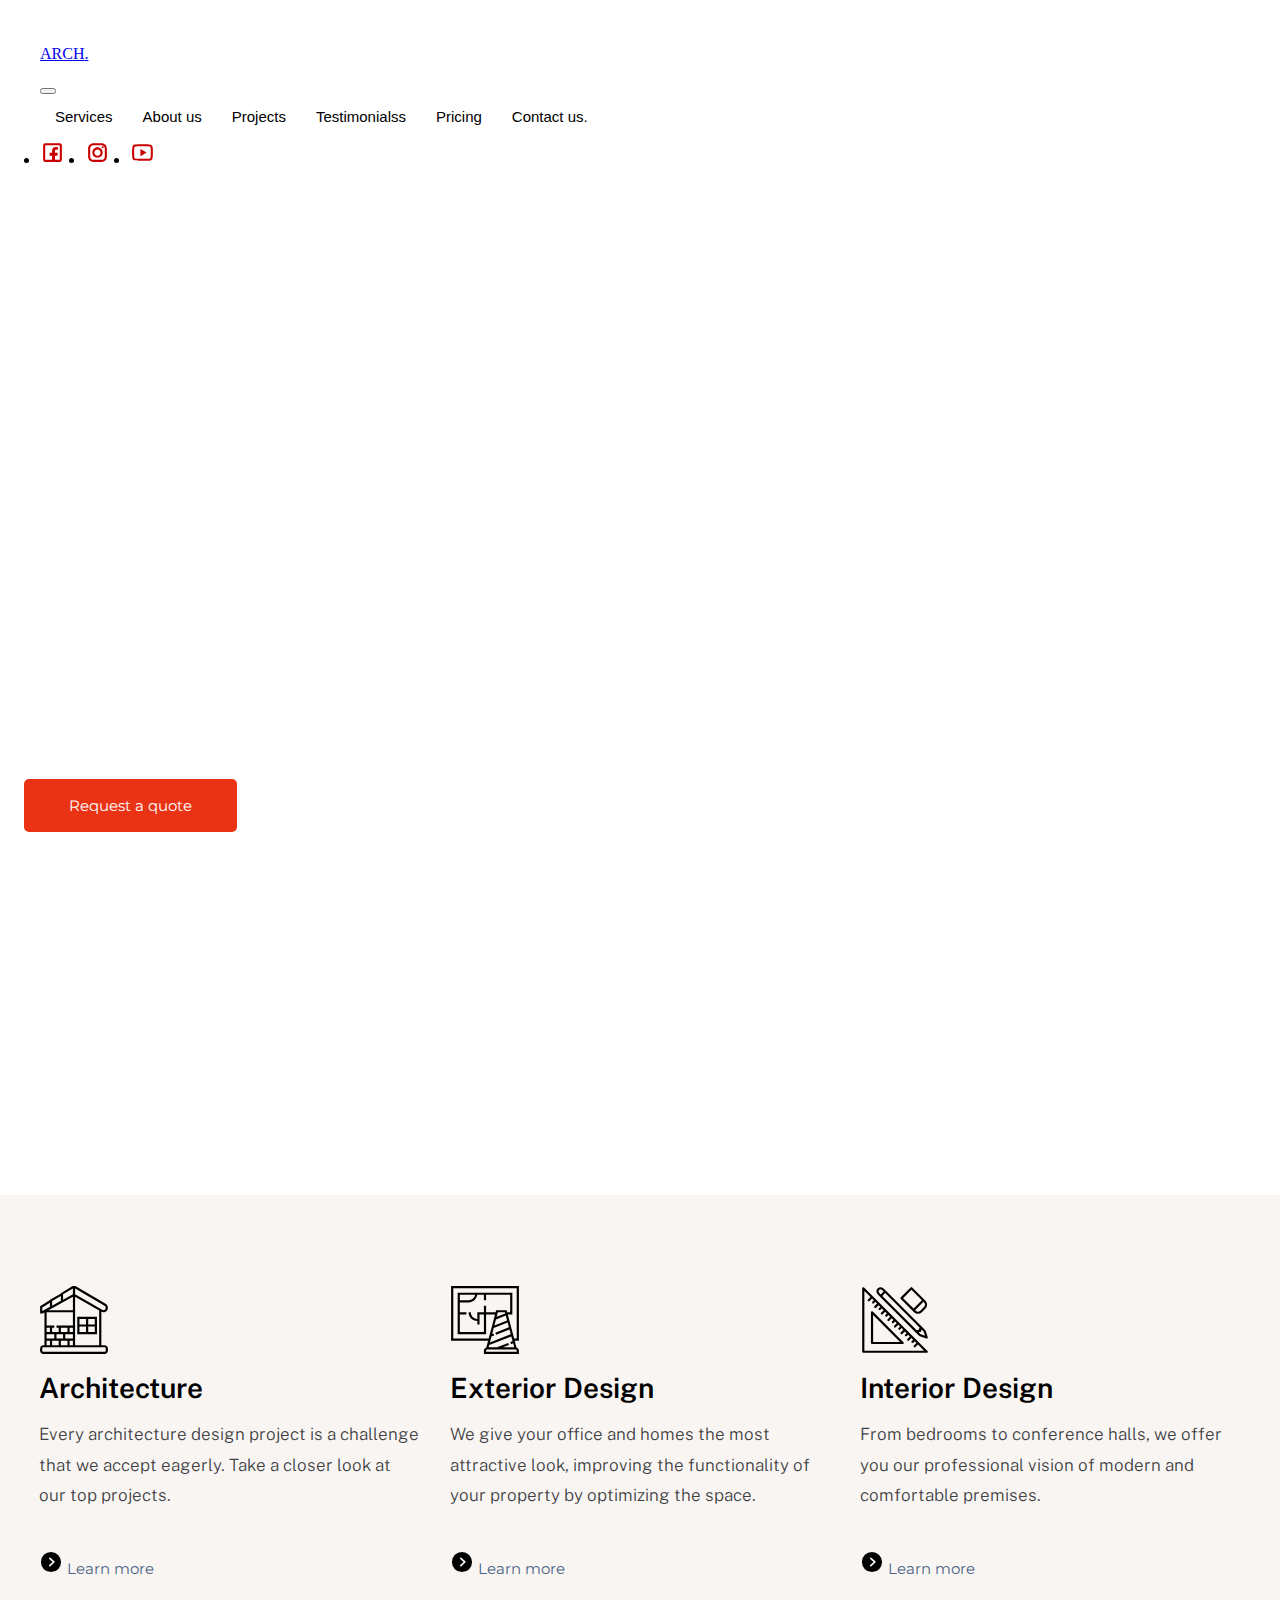
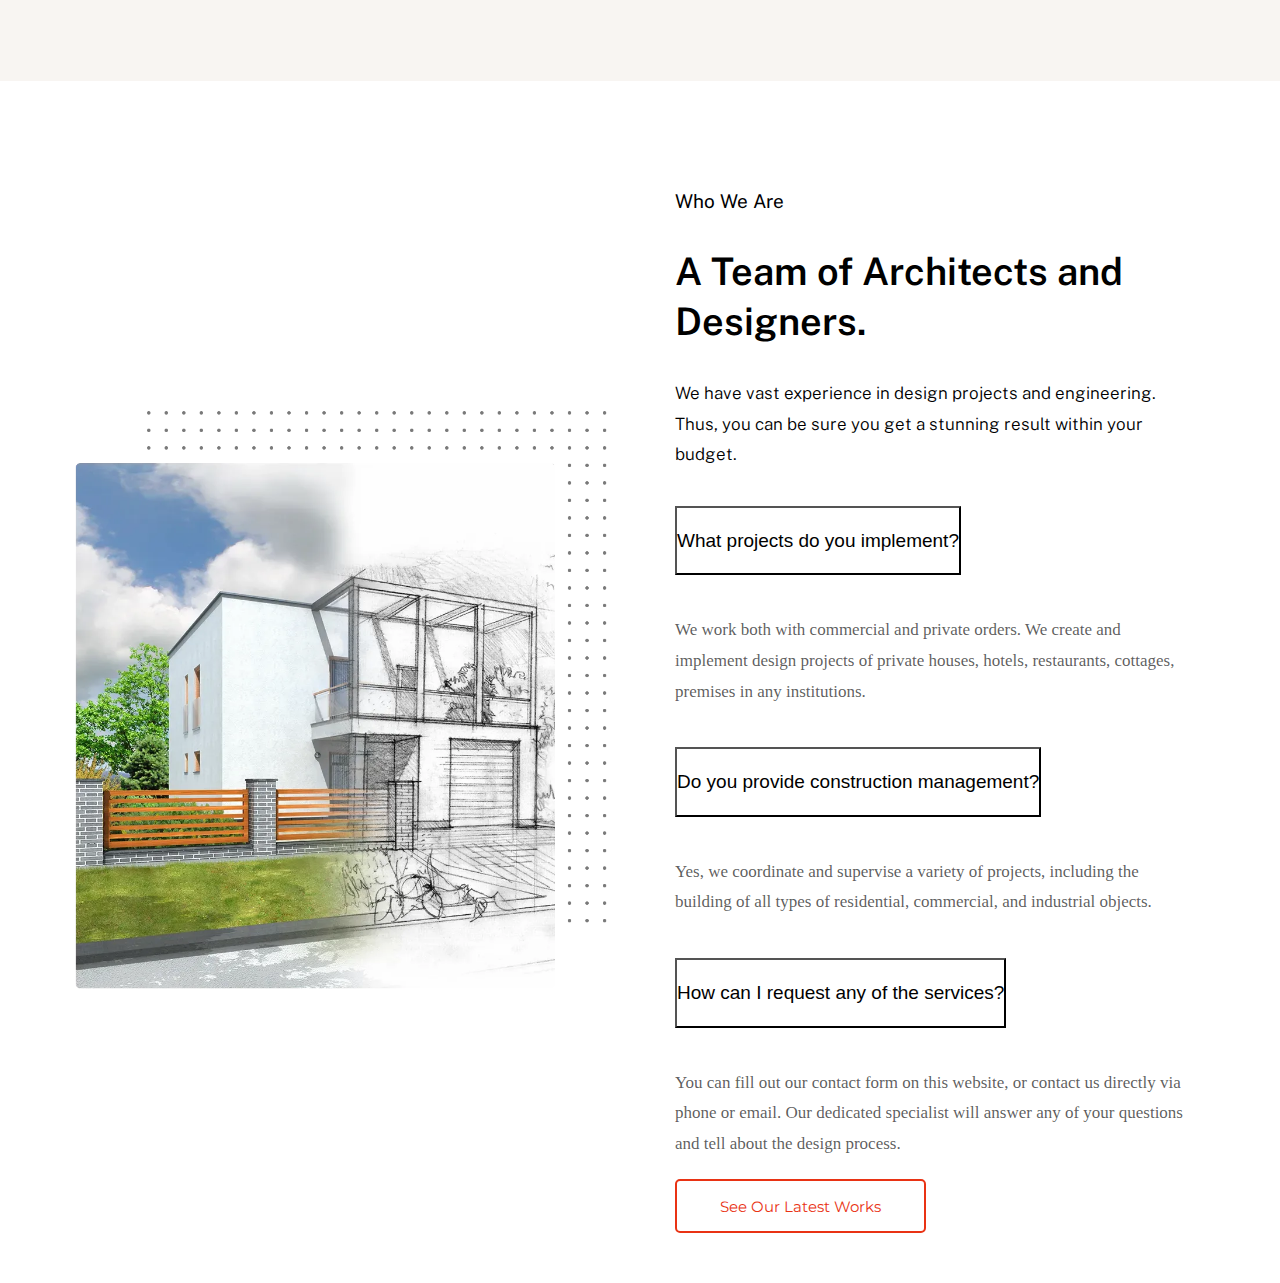
==== commit 9e275a7a: "finish 3th block" ====
--- a/arch.html
+++ b/arch.html
@@ -22,6 +22,7 @@
     <link rel="stylesheet" href="arch.css">
     <link rel="stylesheet" href="banner-after-menu.css">
     <link rel="stylesheet" href="who-we-are.css">
+    <link rel="stylesheet" href="portfolio.css">
 
 </head>
 
@@ -398,6 +399,9 @@
             </div>
         </div>
     </section> <!-- </main> -->
+    <section class="porfolio">
+
+    </section>
     <footer>
 
     </footer>
--- a/who-we-are.css
+++ b/who-we-are.css
@@ -1,8 +1,11 @@
 .who-we-are {
     box-sizing: border-box;
-    display: block;
+    display: flex;
     padding: 90px 0 50px;
     justify-content: center;
+    flex-wrap: wrap;
+    flex-direction: column;
+    align-items: center;
 }
 
 .section-who-inner {
@@ -38,18 +41,32 @@
     margin: 0 -15px;
 }
 
+@media(max-width: 767px) {
+    .box-who-inner {
+        display: flex;
+        flex-wrap: nowrap;
+        flex-direction: column;
+        align-items: center;
+        align-content: center;
+        justify-content: center;
+    }
+}
+
 .item-who-top {
+    align-items: center;
     box-sizing: border-box;
     display: flex;
     padding: 0 15px;
     flex-basis: 50%;
     max-width: 50%;
 }
-
+@media(max-width: 767px){
+    .item-who-top{
+        max-width: 100%;
+    }
+}
 .box-who-top {
     display: flex;
-    /* flex-basis: 50%;
-    max-width: 50%; */
     flex-direction: column;
     justify-content: flex-start;
     text-align: left;
@@ -69,9 +86,9 @@
 }
 
 img.inner-pic-who {
-    box-sizing: border-box;
-    height: 750px;
-    width: 670px;
+
+    box-sizing: border-box;
+    max-width: inherit;
     text-align: left;
     object-fit: cover;
     object-position: 23.346% 50%;
@@ -81,8 +98,7 @@
 @media (max-width: 767px) {
     img.inner-pic-who {
         box-sizing: border-box;
-        height: 550px;
-        width: 470px;
+        max-width: inherit;
         text-align: left;
         background-color: transparent;
     }
@@ -91,8 +107,7 @@
 @media (max-width: 470px) {
     img.inner-pic-who {
         box-sizing: border-box;
-        height: 300px;
-        width: 350px;
+        max-width: inherit;
         text-align: left;
         background-color: transparent;
     }
@@ -107,11 +122,11 @@
     justify-content: flex-end;
 }
 
-@media (max-width: 768px) {
+@media (max-width: 767px) {
     .item-who-middle {
         margin-top: 50px;
-    }
-
+        max-width: 100%;
+    }
 }
 
 .box-who-middle {
